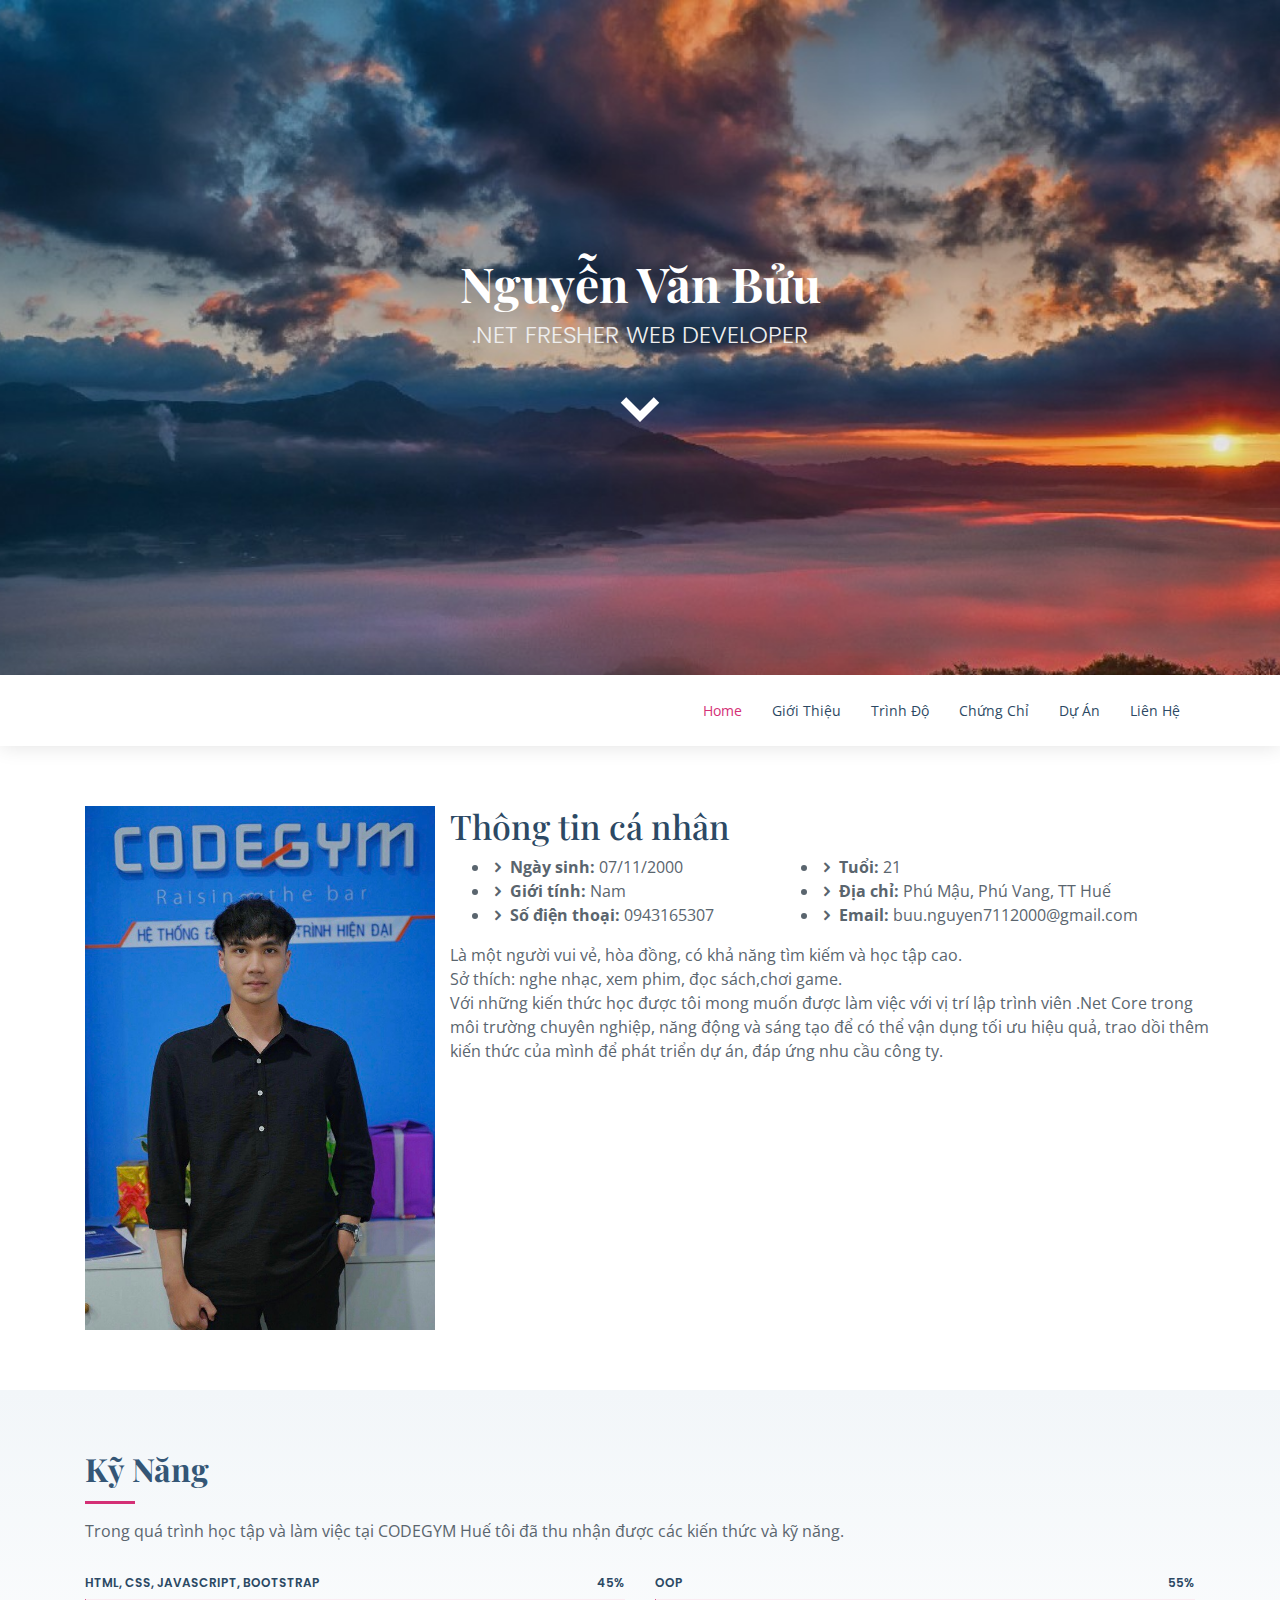
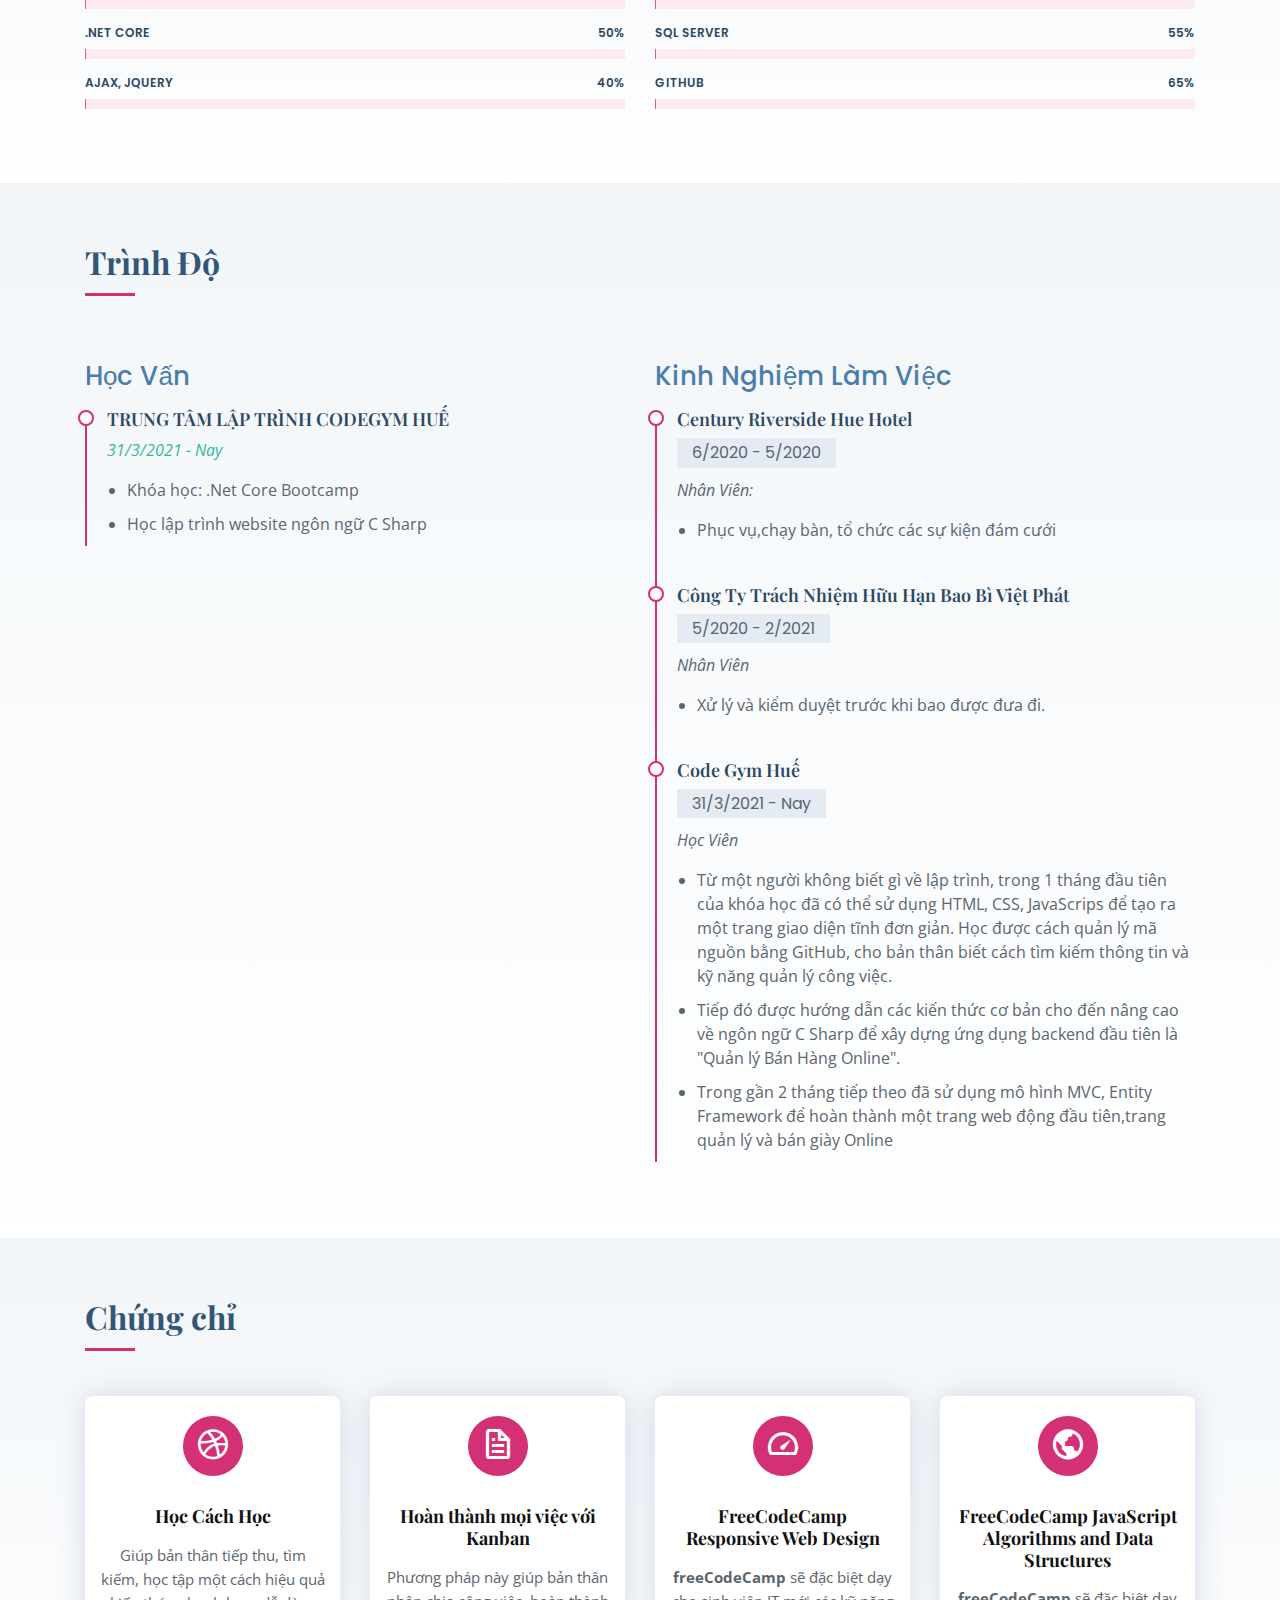
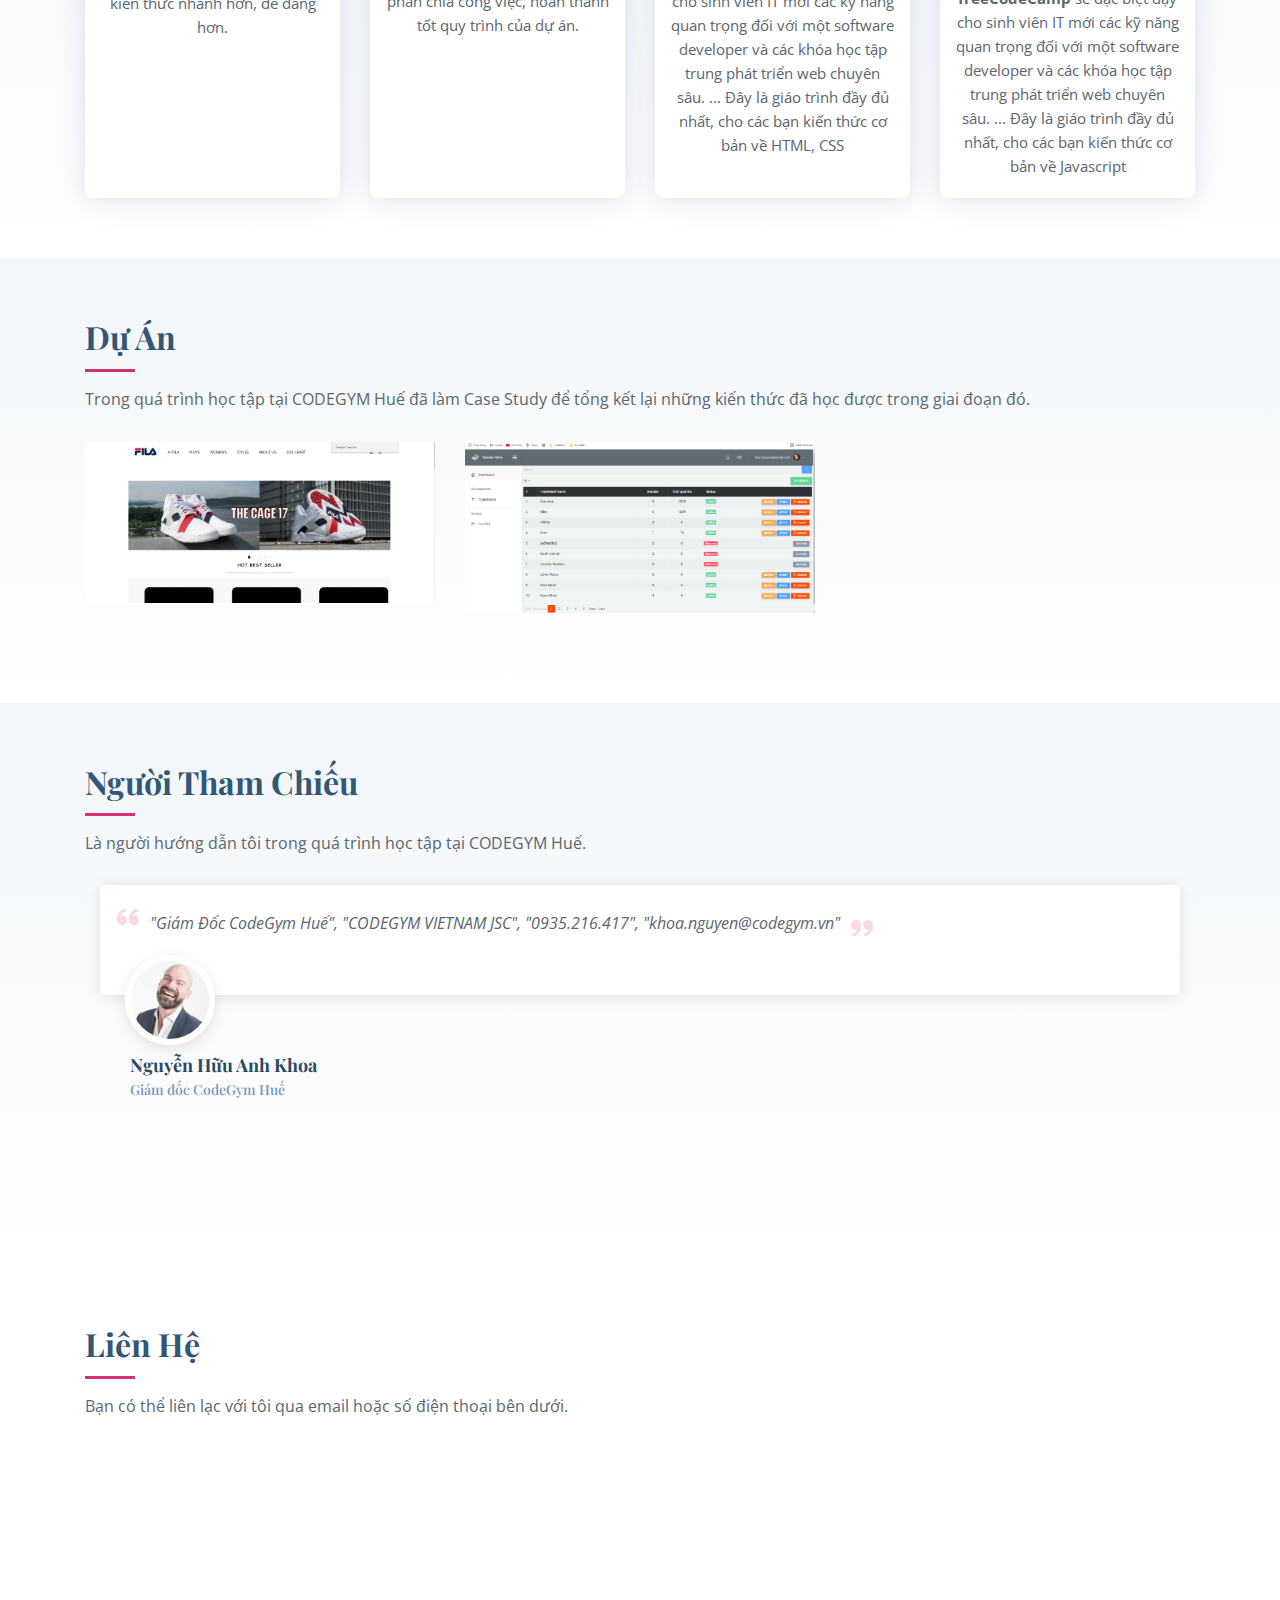
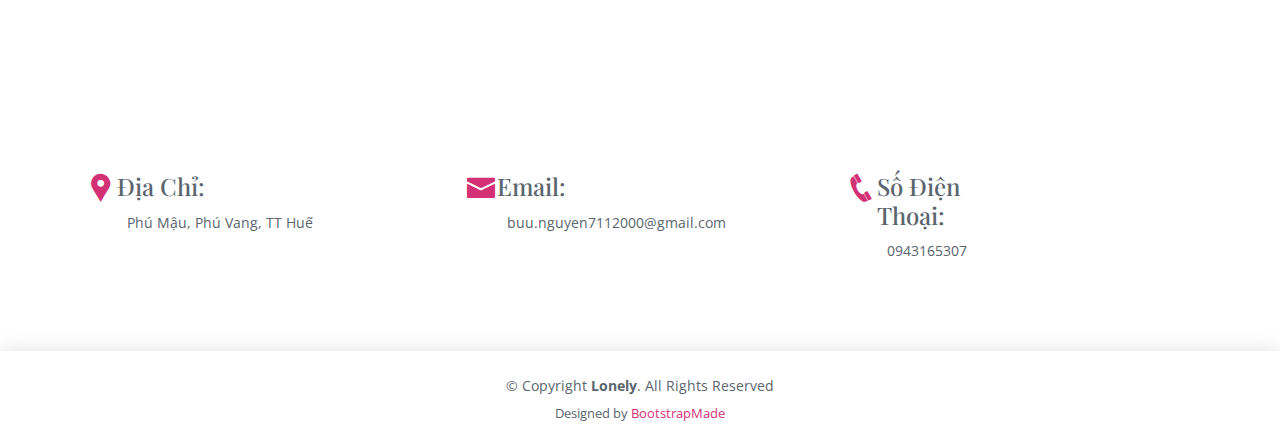
==== index.html @ 5d825a60 "upall" ====
<!DOCTYPE html>
<html lang="en">

<head>
  <meta charset="utf-8">
  <meta content="width=device-width, initial-scale=1.0" name="viewport">

  <title>CV Buu Nguyen</title>
  <meta content="" name="description">
  <meta content="" name="keywords">

  <!-- Favicons -->
  <link href="assets/img/favicon.png" rel="icon">
  <link href="assets/img/apple-touch-icon.png" rel="apple-touch-icon">

  <!-- Google Fonts -->
  <link href="https://fonts.googleapis.com/css?family=Open+Sans:300,300i,400,400i,600,600i,700,700i|Poppins:300,300i,400,400i,500,500i,600,600i,700,700i|Playfair+Display:400,400i,500,500i,600,600i,700,700i&subset=cyrillic" rel="stylesheet">

  <!-- Vendor CSS Files -->
  <link href="assets/vendor/bootstrap/css/bootstrap.min.css" rel="stylesheet">
  <link href="assets/vendor/icofont/icofont.min.css" rel="stylesheet">
  <link href="assets/vendor/boxicons/css/boxicons.min.css" rel="stylesheet">
  <link href="assets/vendor/venobox/venobox.css" rel="stylesheet">
  <link href="assets/vendor/owl.carousel/assets/owl.carousel.min.css" rel="stylesheet">

  <!-- Template Main CSS File -->
  <link href="assets/css/style.css" rel="stylesheet">

  <!-- =======================================================
  * Template Name: Lonely - v2.3.1
  * Template URL: https://bootstrapmade.com/free-html-bootstrap-template-lonely/
  * Author: BootstrapMade.com
  * License: https://bootstrapmade.com/license/
  ======================================================== -->
</head>

<body>

  <!-- ======= Hero Section ======= -->
  <section id="hero" class="d-flex flex-column align-items-center justify-content-center">
    <h1>Nguyễn Văn Bửu</h1>
    <h2>.NET FRESHER WEB DEVELOPER</h2>
    <a href="#about" class="btn-get-started scrollto"><i class="icofont-simple-down"></i></a>
  </section><!-- End Hero -->

  <!-- ======= Header ======= -->
  <header id="header">
    <div class="container d-flex align-items-center">

      <div class="logo mr-auto">
        <h1 class="text-light"><a href="index.html"></a></h1>
        <!-- Uncomment below if you prefer to use an image logo -->
        <!-- <a href="index.html"><img src="assets/img/logo.png" alt="" class="img-fluid"></a>-->
      </div>

      <nav class="nav-menu d-none d-lg-block">
        <ul>
          <li class="active"><a href="index.html">Home</a></li>
          <li><a href="#about">Giới Thiệu</a></li>
          <li><a href="#resume">Trình Độ</a></li> 
          <li><a href="#services">Chứng Chỉ</a></li>
          <li><a href="#portfolio">Dự Án</a></li>
          <li><a href="#contact">Liên Hệ</a></li>

        </ul>
      </nav><!-- .nav-menu -->

    </div>
  </header><!-- End Header -->

  <main id="main">

    <!-- ======= About Section ======= -->
    <section id="about" class="about">
      <div class="container aos-init aos-animate" data-aos="fade-up">
        <div class="row">
          <div class="col-lg-4">
            <img src="assets/img/000.jpg" class="img-fluid" alt="">
          </div>
          <div class="col-lg-8 pt-4 pt-lg-0 content">
            <h3>Thông tin cá nhân</h3>
            <div class="row">
              <div class="col-lg-5">
                <ul>
                  <li><i class="icofont-rounded-right"></i> <strong>Ngày sinh:</strong> 07/11/2000</li>
                  <li><i class="icofont-rounded-right"></i> <strong>Giới tính:</strong> Nam</li>
                  <li><i class="icofont-rounded-right"></i> <strong>Số điện thoại:</strong> 0943165307</li>
                </ul>
              </div>
              <div class="col-lg-7">
                <ul>
                  <li><i class="icofont-rounded-right"></i> <strong>Tuổi:</strong> 21</li>
                   <li><i class="icofont-rounded-right"></i> <strong>Địa chỉ:</strong> Phú Mậu, Phú Vang, TT Huế</li>
                  <li><i class="icofont-rounded-right"></i> <strong>Email:</strong> buu.nguyen7112000@gmail.com</li>
                </ul>
              </div>
            </div>
            <p>
             Là một người vui vẻ, hòa đồng, có khả năng tìm kiếm và học tập
                cao.<br>
                 Sở thích: nghe nhạc, xem phim, đọc sách,chơi game.<br>
                  Với những kiến thức học được tôi mong muốn được làm việc với vị trí lập trình
                viên .Net Core trong môi trường chuyên nghiệp, năng động và
                sáng tạo để có thể vận dụng tối ưu hiệu quả, trao dồi thêm kiến
                thức của mình để phát triển dự án, đáp ứng nhu cầu công ty.
            </p>
          </div>
        </div>

      </div>
    </section><!-- End About Section -->

    <!-- ======= Skills Section ======= -->
    <section id="skills" class="skills section-bg">
      <div class="container">

        <div class="section-title">
          <h2>Kỹ Năng</h2>
          <p>Trong quá trình học tập và làm việc tại CODEGYM Huế tôi đã thu nhận được các kiến thức và kỹ năng.</p>
        </div>

        <div class="row skills-content">

          <div class="col-lg-6">

            <div class="progress">
              <span class="skill">HTML, CSS, JAVASCRIPT, BOOTSTRAP <i class="val">45%</i></span>
              <div class="progress-bar-wrap">
                <div class="progress-bar" role="progressbar" aria-valuenow="45" aria-valuemin="0" aria-valuemax="100"></div>
              </div>
            </div>

            <div class="progress">
              <span class="skill">.Net Core <i class="val">50%</i></span>
              <div class="progress-bar-wrap">
                <div class="progress-bar" role="progressbar" aria-valuenow="50" aria-valuemin="0" aria-valuemax="100"></div>
              </div>
            </div>

            <div class="progress">
              <span class="skill">AJAX, JQUERY <i class="val">40%</i></span>
              <div class="progress-bar-wrap">
                <div class="progress-bar" role="progressbar" aria-valuenow="40" aria-valuemin="0" aria-valuemax="100"></div>
              </div>
            </div>

          </div>

          <div class="col-lg-6">

            <div class="progress">
              <span class="skill">OOP <i class="val">55%</i></span>
              <div class="progress-bar-wrap">
                <div class="progress-bar" role="progressbar" aria-valuenow="55" aria-valuemin="0" aria-valuemax="100"></div>
              </div>
            </div>

            <div class="progress">
              <span class="skill">SQL Server <i class="val">55%</i></span>
              <div class="progress-bar-wrap">
                <div class="progress-bar" role="progressbar" aria-valuenow="55" aria-valuemin="0" aria-valuemax="100"></div>
              </div>
            </div>

            <div class="progress">
              <span class="skill">GitHub <i class="val">65%</i></span>
              <div class="progress-bar-wrap">
                <div class="progress-bar" role="progressbar" aria-valuenow="65" aria-valuemin="0" aria-valuemax="100"></div>
              </div>
            </div>

          </div>

        </div>

      </div>
    </section><!-- End Skills Section -->

    <!-- ======= Resume Section ======= -->
    <section id="resume" class="resume section-bg">
      <div class="container">

        <div class="section-title">
          <h2>Trình Độ</h2>
        </div>

        <div class="row">
          <div class="col-lg-6">
            <h3 class="resume-title">Học Vấn</h3>
            <div class="resume-item pb-0">
              <h4>TRUNG TÂM LẬP TRÌNH CODEGYM HUẾ</h4>
              <p><em style="color: #34b7a7;">31/3/2021 - Nay</em></p>
              <p>
              <ul>
                <li>Khóa học: .Net Core Bootcamp</li>
                <li>Học lập trình website ngôn ngữ C Sharp</li>
              </ul>
              </p>
            </div>
          </div>
          <div class="col-lg-6">
            <h3 class="resume-title">Kinh Nghiệm Làm Việc</h3>
            <div class="resume-item">
              <h4>Century Riverside Hue Hotel</h4>
              <h5>6/2020 - 5/2020</h5>
              <p><em>Nhân Viên: </em></p>
              <p>
              <ul>
                <li>Phục vụ,chạy bàn, tổ chức các sự kiện đám cưới</li>
              </ul>
              </p>
            </div>
            <div class="resume-item">
              <h4>Công Ty Trách Nhiệm Hữu Hạn Bao Bì Việt Phát</h4>
              <h5>5/2020 - 2/2021</h5>
              <p><em>Nhân Viên</em></p>
              <p>
              <ul>
                <li>Xử lý và kiểm duyệt trước khi bao được đưa đi.</li>
              </ul>
              </p>
            </div>
            <div class="resume-item">
              <h4>Code Gym Huế</h4>
              <h5>31/3/2021 - Nay</h5>
              <p><em>Học Viên</em></p>
              <p>
              <ul>
                <li>Từ một người không biết gì về lập trình, trong 1 tháng đầu tiên của khóa học đã có thể sử dụng HTML, CSS, JavaScrips để tạo ra một trang giao diện tĩnh đơn giản. Học được cách quản lý mã nguồn bằng GitHub, cho bản thân biết cách tìm kiếm thông tin và kỹ năng quản lý công việc.</li>
                <li>Tiếp đó được hướng dẫn các kiến thức cơ bản cho đến nâng cao về ngôn ngữ C Sharp để xây dựng ứng dụng backend đầu tiên là "Quản lý Bán Hàng Online".</li>
                <li>Trong gần 2 tháng tiếp theo đã sử dụng mô hình MVC, Entity Framework để hoàn thành một trang web động đầu tiên,trang quản lý và bán giày Online</li>
              </ul>
              </p>
            </div>
          </div>
        </div>

      </div>
    </section><!-- End Resume Section -->

    <!-- ======= Services Section ======= -->
    <section id="services" class="services section-bg">
      <div class="container">

        <div class="section-title">
          <h2>Chứng chỉ</h2>
        </div>

        <div class="row">
          <div class="col-md-6 col-lg-3 d-flex align-items-stretch mb-5 mb-lg-0">
            <div class="icon-box">
              <div class="icon"><i class="bx bxl-dribbble"></i></div>
              <h4 class="title"><a href="">Học Cách Học</a></h4>
              <p class="description">Giúp bản thân tiếp thu, tìm kiếm, học tập một cách hiệu quả kiến thức nhanh hơn, dễ dàng hơn.</p>
            </div>
          </div>

          <div class="col-md-6 col-lg-3 d-flex align-items-stretch mb-5 mb-lg-0">
            <div class="icon-box">
              <div class="icon"><i class="bx bx-file"></i></div>
              <h4 class="title"><a href="">Hoàn thành mọi việc với Kanban</a></h4>
              <p class="description">Phương pháp này giúp bản thân phân chia công việc, hoàn thành tốt quy trình của dự án.</p>
            </div>
          </div>

          <div class="col-md-6 col-lg-3 d-flex align-items-stretch mb-5 mb-lg-0">
            <div class="icon-box">
              <div class="icon"><i class="bx bx-tachometer"></i></div>
              <h4 class="title"><a href="">FreeCodeCamp Responsive Web Design</a></h4>
              <p class="description"><strong>freeCodeCamp</strong> sẽ đặc biệt dạy cho sinh viên IT mới các kỹ năng quan trọng đối với một software developer và các khóa học tập trung phát triển web chuyên sâu. ... Đây là giáo trình đầy đủ nhất, cho các bạn kiến thức cơ bản về HTML, CSS</p>
            </div>
          </div>

          <div class="col-md-6 col-lg-3 d-flex align-items-stretch mb-5 mb-lg-0">
            <div class="icon-box">
              <div class="icon"><i class="bx bx-world"></i></div>
              <h4 class="title"><a href="">FreeCodeCamp JavaScript Algorithms and Data
                Structures
                </a></h4>
              <p class="description"><strong>freeCodeCamp</strong> sẽ đặc biệt dạy cho sinh viên IT mới các kỹ năng quan trọng đối với một software developer và các khóa học tập trung phát triển web chuyên sâu. ... Đây là giáo trình đầy đủ nhất, cho các bạn kiến thức cơ bản về Javascript</p>
            </div>
          </div>

        </div>

      </div>
    </section><!-- End Services Section -->

    <!-- ======= Portfolio Section ======= -->
    <section id="portfolio" class="portfolio section-bg">
      <div class="container">

        <div class="section-title">
          <h2>Dự Án</h2>
          <p>Trong quá trình học tập tại CODEGYM Huế đã làm Case Study để tổng kết lại những kiến thức đã học được trong giai đoạn đó.</p>
        </div>
        <div class="row portfolio-container">

          <div class="col-lg-4 col-md-6 portfolio-item filter-app">
            <div class="portfolio-wrap">
              <img src="assets/img/1111.png" class="img-fluid" alt="">
              <div class="portfolio-info">
                <h4>Trang Chủ Fila</h4>
                <p>Module 1</p>
              </div>
              <div class="portfolio-links">
                <a href="assets/img/portfolio/portfolio-1.jpg" data-gall="portfolioGallery" class="venobox" title="App 1"><i class="bx bx-plus"></i></a>
                <a href="portfolio-details.html" title="More Details"><i class="bx bx-link"></i></a>
              </div>
            </div>
          </div>

          <div class="col-lg-4 col-md-6 portfolio-item filter-web">
            <div class="portfolio-wrap">
              <img src="assets/img/44444.png" class="img-fluid" alt="">
              <div class="portfolio-info">
                <h4>Quản lý và bán giày Online</h4>
                <p>Module 3</p>
              </div>
              <div class="portfolio-links">
                <a href="assets/img/portfolio/portfolio-2.jpg" data-gall="portfolioGallery" class="venobox" title="Web 3"><i class="bx bx-plus"></i></a>
                <a href="portfolio-details2.html" title="More Details"><i class="bx bx-link"></i></a>
              </div>
            </div>
          </div>
      </div>
    </section><!-- End Portfolio Section -->
    <section id="testimonials" class="testimonials section-bg">
      <div class="container">

        <div class="section-title">
          <h2>Người Tham Chiếu</h2>
          <p>Là người hướng dẫn tôi trong quá trình học tập tại CODEGYM Huế.</p>
        </div>

          <div class="testimonial-item">
            <p>
              <i class="bx bxs-quote-alt-left quote-icon-left"></i>
              
              "Giám Đốc CodeGym Huế", "CODEGYM VIETNAM JSC", "0935.216.417", "khoa.nguyen@codegym.vn"
              
              <i class="bx bxs-quote-alt-right quote-icon-right"></i>
            </p>
            <img src="assets/img/testimonials/testimonials-1.jpg" class="testimonial-img" alt="">
            <h3>Nguyễn Hữu Anh Khoa</h3>
            <h4>Giám đốc CodeGym Huế</h4>
          </div>  

      </div>
    </section><!-- End Testimonials Section -->

    <section id="contact" class="contact">
      <div class="container aos-init aos-animate" data-aos="fade-up">

        <div class="section-title">
          <h2>Liên Hệ</h2>
          <p>Bạn có thể liên lạc với tôi qua email hoặc số điện thoại bên dưới.</p>
        </div>

        <div>
          <iframe style="border:0; width: 100%; height: 270px;" src="https://www.google.com/maps/embed?pb=!1m18!1m12!1m3!1d3825.617222599487!2d107.60004671469012!3d16.49490868861915!2m3!1f0!2f0!3f0!3m2!1i1024!2i768!4f13.1!3m3!1m2!1s0x3141a0e95b8ac9b7%3A0xbd7843bab1037c6e!2z4bumeSBiYW4gbmjDom4gZMOibiB4w6MgUGjDuiBUaMaw4bujbmc!5e0!3m2!1svi!2sus!4v1620573346253!5m2!1svi!2sus" frameborder="0" allowfullscreen=""></iframe>
        </div>

        <div class="row mt-5">
          <div class="col-lg-4 d-flex">
            <div class="info">
              <div class="address">
                <i class="icofont-google-map"></i>
                <h4>Địa Chỉ:</h4>
                <p>Phú Mậu, Phú Vang, TT Huế</p>
              </div>
            </div>
          </div>

            <div class="col-lg-4 d-flex">
              <div class="info">
                <div class="email">
                  <i class="icofont-envelope"></i>
                  <h4>Email:</h4>
                  <p>buu.nguyen7112000@gmail.com</p>
                </div>
              </div>
            </div>

            <div class="col-lg-4 d-flex">
              <div class="info">
                <div class="phone">
                  <i class="icofont-phone"></i>
                  <h4>Số Điện Thoại:</h4>
                  <p>0943165307</p>
                </div>
              </div>
            </div>
        </div>
      </div>
    </section><!-- End Contact Section -->

  </main><!-- End #main -->

  <!-- ======= Footer ======= -->
  <footer id="footer">
    <div class="container">
      <div class="copyright">
        &copy; Copyright <strong><span>Lonely</span></strong>. All Rights Reserved
      </div>
      <div class="credits">
        <!-- All the links in the footer should remain intact. -->
        <!-- You can delete the links only if you purchased the pro version. -->
        <!-- Licensing information: https://bootstrapmade.com/license/ -->
        <!-- Purchase the pro version with working PHP/AJAX contact form: https://bootstrapmade.com/free-html-bootstrap-template-lonely/ -->
        Designed by <a href="https://bootstrapmade.com/">BootstrapMade</a>
      </div>
    </div>
  </footer><!-- End  Footer -->

  <a href="#" class="back-to-top"><i class="icofont-simple-up"></i></a>

  <!-- Vendor JS Files -->
  <script src="assets/vendor/jquery/jquery.min.js"></script>
  <script src="assets/vendor/bootstrap/js/bootstrap.bundle.min.js"></script>
  <script src="assets/vendor/jquery.easing/jquery.easing.min.js"></script>
  <script src="assets/vendor/php-email-form/validate.js"></script>
  <script src="assets/vendor/jquery-sticky/jquery.sticky.js"></script>
  <script src="assets/vendor/waypoints/jquery.waypoints.min.js"></script>
  <script src="assets/vendor/counterup/counterup.min.js"></script>
  <script src="assets/vendor/isotope-layout/isotope.pkgd.min.js"></script>
  <script src="assets/vendor/venobox/venobox.min.js"></script>
  <script src="assets/vendor/owl.carousel/owl.carousel.min.js"></script>

  <!-- Template Main JS File -->
  <script src="assets/js/main.js"></script>

</body>

</html>
---- assets/vendor/venobox/venobox.css ----
/* ------ venobox.css --------*/
.vbox-overlay *, .vbox-overlay *:before, .vbox-overlay *:after{
    -webkit-backface-visibility: hidden;
    -webkit-box-sizing:border-box;
    -moz-box-sizing:border-box;
    box-sizing:border-box;
}
.vbox-overlay * { 
    -webkit-backface-visibility: visible;
    backface-visibility: visible;
}
.vbox-overlay{
    display: -webkit-flex;
    display: flex;
    -webkit-flex-direction: column;
    flex-direction: column;
    -webkit-justify-content: center;
    justify-content: center;
    -webkit-align-items: center;
    align-items: center;
    position: fixed;
    left: 0;
    top: 0;
    bottom: 0;
    right: 0;
    z-index: 999999;
}

/* ----- navigation ----- */
.vbox-title{
    width: 100%;
    height: 40px;
    float: left;
    text-align: center;
    line-height: 28px;
    font-size: 12px;
    padding: 6px 50px;
    overflow: hidden;
    position: fixed;
    display: none;
    left: 0;
    z-index: 89;
}
.vbox-close{
    cursor: pointer;
    position: fixed;
    top: -1px;
    right: 0;
    width: 50px;
    height: 40px;
    padding: 6px;
    display: block;
    background-position:10px center;
    overflow: hidden;
    font-size: 24px;
    line-height: 1;
    text-align: center;
    z-index: 99;
}
.vbox-left{
    cursor: pointer;
    position: fixed;
    left: 0;
    height: 40px;
    overflow: hidden;
    line-height: 28px;
    font-size: 12px;
    z-index: 99;
    display: flex;
    align-items:center;
}
.vbox-num{
    display: inline-block;
    margin: 6px 0 6px 15px;
}
/* ----- Social share ----- */
.vbox-share{
    line-height: 28px;
    font-size: 12px;
    overflow: hidden;
    position: fixed;
    left: 0;
    z-index: 98;
    display: flex;
    align-items:center;
    justify-content: center;
    width: 100%;
    text-align: center;
}
.vbox-share svg{
    max-height: 28px;
    width: 28px;
    z-index: 10;
    margin-left: 12px;
    margin-top: 6px;
    margin-bottom: 6px;
    vertical-align: middle;
}


/* ----- navigation ARROWS ----- */
.vbox-next, .vbox-prev{
    position: fixed;
    top: 50%;
    margin-top: -15px;
    overflow: hidden;
    cursor: pointer;
    display: block;
    width: 45px;
    height: 45px;
    z-index: 99;
}
.vbox-next span, .vbox-prev span{
    position: relative;
    width: 20px;
    height: 20px;
    border: 2px solid transparent;
    border-top-color: #B6B6B6;
    border-right-color: #B6B6B6;
    text-indent: -100px;
    position: absolute;
    top: 8px;
    display: block;
}
.vbox-prev{
    left: 15px;
}
.vbox-next{
    right: 15px;
}
.vbox-prev span{
    left: 10px;
    -ms-transform: rotate(-135deg);
    -webkit-transform: rotate(-135deg);
    transform: rotate(-135deg);
}
.vbox-next span{
    -ms-transform: rotate(45deg);
    -webkit-transform: rotate(45deg);
    transform: rotate(45deg);
    right: 10px;
}
/* ------- inline window ------ */
.vbox-inline{
    width: 420px;
    height: 315px;
    height: 70vh;
    padding: 10px;
    background: #fff;
    margin: 0 auto;
    overflow: auto;
    text-align: left;
}
/* ------- Video & iFrames window ------ */
.venoframe{
    max-width: 100%;
    width: 100%;
    border: none;
    width: 100%;
    height: 260px;
    height: 70vh;
}
.venoframe.vbvid{
    height: 260px;
}
@media (min-width: 768px) {
    .venoframe, .vbox-inline{
        width: 90%;
        height: 360px;
        height: 70vh;
    }
    .venoframe.vbvid{
        width: 640px;
        height: 360px;
    }
}
@media (min-width: 992px) {
    .venoframe, .vbox-inline{
        max-width: 1200px;
        width: 80%;
        height: 540px;
        height: 70vh;
    }
    .venoframe.vbvid{
        width: 960px;
        height: 540px;
    }
}
/* 
Please do NOT edit this part! 
or at least read this note: http://i.imgur.com/7C0ws9e.gif
*/
.vbox-open{
    overflow: hidden;
}
.vbox-container{
    position: absolute;
    left: 0;
    right: 0;
    top: 0;
    bottom: 0;
    overflow-x: hidden;
    overflow-y: scroll;
    overflow-scrolling: touch;
    -webkit-overflow-scrolling: touch;
    z-index: 20;
    max-height: 100%;

}

.vbox-content{
    text-align: center;
    float: left;
    width: 100%;
    position: relative;
    overflow: hidden;
    padding: 20px 4%;
}
.vbox-container img{
    max-width: 100%;
    height: auto;
}
.vbox-figlio{
    box-shadow: 0 0 12px rgba(0,0,0,0.19), 0 6px 6px rgba(0,0,0,0.23);
    max-width: 100%;
    text-align: initial;
}
img.vbox-figlio{
    -webkit-user-select: none;
-khtml-user-select: none;
-moz-user-select: none;
-o-user-select: none;
user-select: none;
}
.vbox-content.swipe-left{
    margin-left: -200px !important;
}
.vbox-content.swipe-right{
    margin-left: 200px !important;
}
.vbox-animated{
    webkit-transition: margin 300ms ease-out;
    transition: margin 300ms ease-out;
}

/* ---------- preloader ----------
 * SPINKIT 
 * http://tobiasahlin.com/spinkit/
-------------------------------- */
.sk-double-bounce,.sk-rotating-plane{width:40px;height:40px;margin:40px auto}.sk-rotating-plane{background-color:#333;-webkit-animation:sk-rotatePlane 1.2s infinite ease-in-out;animation:sk-rotatePlane 1.2s infinite ease-in-out}@-webkit-keyframes sk-rotatePlane{0%{-webkit-transform:perspective(120px) rotateX(0) rotateY(0);transform:perspective(120px) rotateX(0) rotateY(0)}50%{-webkit-transform:perspective(120px) rotateX(-180.1deg) rotateY(0);transform:perspective(120px) rotateX(-180.1deg) rotateY(0)}100%{-webkit-transform:perspective(120px) rotateX(-180deg) rotateY(-179.9deg);transform:perspective(120px) rotateX(-180deg) rotateY(-179.9deg)}}@keyframes sk-rotatePlane{0%{-webkit-transform:perspective(120px) rotateX(0) rotateY(0);transform:perspective(120px) rotateX(0) rotateY(0)}50%{-webkit-transform:perspective(120px) rotateX(-180.1deg) rotateY(0);transform:perspective(120px) rotateX(-180.1deg) rotateY(0)}100%{-webkit-transform:perspective(120px) rotateX(-180deg) rotateY(-179.9deg);transform:perspective(120px) rotateX(-180deg) rotateY(-179.9deg)}}.sk-double-bounce{position:relative}.sk-double-bounce .sk-child{width:100%;height:100%;border-radius:50%;background-color:#333;opacity:.6;position:absolute;top:0;left:0;-webkit-animation:sk-doubleBounce 2s infinite ease-in-out;animation:sk-doubleBounce 2s infinite ease-in-out}.sk-chasing-dots .sk-child,.sk-spinner-pulse,.sk-three-bounce .sk-child{background-color:#333;border-radius:100%}.sk-double-bounce .sk-double-bounce2{-webkit-animation-delay:-1s;animation-delay:-1s}@-webkit-keyframes sk-doubleBounce{0%,100%{-webkit-transform:scale(0);transform:scale(0)}50%{-webkit-transform:scale(1);transform:scale(1)}}@keyframes sk-doubleBounce{0%,100%{-webkit-transform:scale(0);transform:scale(0)}50%{-webkit-transform:scale(1);transform:scale(1)}}.sk-wave{margin:40px auto;width:50px;height:40px;text-align:center;font-size:10px}.sk-wave .sk-rect{background-color:#333;height:100%;width:6px;display:inline-block;-webkit-animation:sk-waveStretchDelay 1.2s infinite ease-in-out;animation:sk-waveStretchDelay 1.2s infinite ease-in-out}.sk-wave .sk-rect1{-webkit-animation-delay:-1.2s;animation-delay:-1.2s}.sk-wave .sk-rect2{-webkit-animation-delay:-1.1s;animation-delay:-1.1s}.sk-wave .sk-rect3{-webkit-animation-delay:-1s;animation-delay:-1s}.sk-wave .sk-rect4{-webkit-animation-delay:-.9s;animation-delay:-.9s}.sk-wave .sk-rect5{-webkit-animation-delay:-.8s;animation-delay:-.8s}@-webkit-keyframes sk-waveStretchDelay{0%,100%,40%{-webkit-transform:scaleY(.4);transform:scaleY(.4)}20%{-webkit-transform:scaleY(1);transform:scaleY(1)}}@keyframes sk-waveStretchDelay{0%,100%,40%{-webkit-transform:scaleY(.4);transform:scaleY(.4)}20%{-webkit-transform:scaleY(1);transform:scaleY(1)}}.sk-wandering-cubes{margin:40px auto;width:40px;height:40px;position:relative}.sk-wandering-cubes .sk-cube{background-color:#333;width:10px;height:10px;position:absolute;top:0;left:0;-webkit-animation:sk-wanderingCube 1.8s ease-in-out -1.8s infinite both;animation:sk-wanderingCube 1.8s ease-in-out -1.8s infinite both}.sk-chasing-dots,.sk-spinner-pulse{width:40px;height:40px;margin:40px auto}.sk-wandering-cubes .sk-cube2{-webkit-animation-delay:-.9s;animation-delay:-.9s}@-webkit-keyframes sk-wanderingCube{0%{-webkit-transform:rotate(0);transform:rotate(0)}25%{-webkit-transform:translateX(30px) rotate(-90deg) scale(.5);transform:translateX(30px) rotate(-90deg) scale(.5)}50%{-webkit-transform:translateX(30px) translateY(30px) rotate(-179deg);transform:translateX(30px) translateY(30px) rotate(-179deg)}50.1%{-webkit-transform:translateX(30px) translateY(30px) rotate(-180deg);transform:translateX(30px) translateY(30px) rotate(-180deg)}75%{-webkit-transform:translateX(0) translateY(30px) rotate(-270deg) scale(.5);transform:translateX(0) translateY(30px) rotate(-270deg) scale(.5)}100%{-webkit-transform:rotate(-360deg);transform:rotate(-360deg)}}@keyframes sk-wanderingCube{0%{-webkit-transform:rotate(0);transform:rotate(0)}25%{-webkit-transform:translateX(30px) rotate(-90deg) scale(.5);transform:translateX(30px) rotate(-90deg) scale(.5)}50%{-webkit-transform:translateX(30px) translateY(30px) rotate(-179deg);transform:translateX(30px) translateY(30px) rotate(-179deg)}50.1%{-webkit-transform:translateX(30px) translateY(30px) rotate(-180deg);transform:translateX(30px) translateY(30px) rotate(-180deg)}75%{-webkit-transform:translateX(0) translateY(30px) rotate(-270deg) scale(.5);transform:translateX(0) translateY(30px) rotate(-270deg) scale(.5)}100%{-webkit-transform:rotate(-360deg);transform:rotate(-360deg)}}.sk-spinner-pulse{-webkit-animation:sk-pulseScaleOut 1s infinite ease-in-out;animation:sk-pulseScaleOut 1s infinite ease-in-out}@-webkit-keyframes sk-pulseScaleOut{0%{-webkit-transform:scale(0);transform:scale(0)}100%{-webkit-transform:scale(1);transform:scale(1);opacity:0}}@keyframes sk-pulseScaleOut{0%{-webkit-transform:scale(0);transform:scale(0)}100%{-webkit-transform:scale(1);transform:scale(1);opacity:0}}.sk-chasing-dots{position:relative;text-align:center;-webkit-animation:sk-chasingDotsRotate 2s infinite linear;animation:sk-chasingDotsRotate 2s infinite linear}.sk-chasing-dots .sk-child{width:60%;height:60%;display:inline-block;position:absolute;top:0;-webkit-animation:sk-chasingDotsBounce 2s infinite ease-in-out;animation:sk-chasingDotsBounce 2s infinite ease-in-out}.sk-chasing-dots .sk-dot2{top:auto;bottom:0;-webkit-animation-delay:-1s;animation-delay:-1s}@-webkit-keyframes sk-chasingDotsRotate{100%{-webkit-transform:rotate(360deg);transform:rotate(360deg)}}@keyframes sk-chasingDotsRotate{100%{-webkit-transform:rotate(360deg);transform:rotate(360deg)}}@-webkit-keyframes sk-chasingDotsBounce{0%,100%{-webkit-transform:scale(0);transform:scale(0)}50%{-webkit-transform:scale(1);transform:scale(1)}}@keyframes sk-chasingDotsBounce{0%,100%{-webkit-transform:scale(0);transform:scale(0)}50%{-webkit-transform:scale(1);transform:scale(1)}}.sk-three-bounce{margin:40px auto;width:80px;text-align:center}.sk-three-bounce .sk-child{width:20px;height:20px;display:inline-block;-webkit-animation:sk-three-bounce 1.4s ease-in-out 0s infinite both;animation:sk-three-bounce 1.4s ease-in-out 0s infinite both}.sk-circle .sk-child:before,.sk-fading-circle .sk-circle:before{display:block;border-radius:100%;content:'';background-color:#333}.sk-three-bounce .sk-bounce1{-webkit-animation-delay:-.32s;animation-delay:-.32s}.sk-three-bounce .sk-bounce2{-webkit-animation-delay:-.16s;animation-delay:-.16s}@-webkit-keyframes sk-three-bounce{0%,100%,80%{-webkit-transform:scale(0);transform:scale(0)}40%{-webkit-transform:scale(1);transform:scale(1)}}@keyframes sk-three-bounce{0%,100%,80%{-webkit-transform:scale(0);transform:scale(0)}40%{-webkit-transform:scale(1);transform:scale(1)}}.sk-circle{margin:40px auto;width:40px;height:40px;position:relative}.sk-circle .sk-child{width:100%;height:100%;position:absolute;left:0;top:0}.sk-circle .sk-child:before{margin:0 auto;width:15%;height:15%;-webkit-animation:sk-circleBounceDelay 1.2s infinite ease-in-out both;animation:sk-circleBounceDelay 1.2s infinite ease-in-out both}.sk-circle .sk-circle2{-webkit-transform:rotate(30deg);-ms-transform:rotate(30deg);transform:rotate(30deg)}.sk-circle .sk-circle3{-webkit-transform:rotate(60deg);-ms-transform:rotate(60deg);transform:rotate(60deg)}.sk-circle .sk-circle4{-webkit-transform:rotate(90deg);-ms-transform:rotate(90deg);transform:rotate(90deg)}.sk-circle .sk-circle5{-webkit-transform:rotate(120deg);-ms-transform:rotate(120deg);transform:rotate(120deg)}.sk-circle .sk-circle6{-webkit-transform:rotate(150deg);-ms-transform:rotate(150deg);transform:rotate(150deg)}.sk-circle .sk-circle7{-webkit-transform:rotate(180deg);-ms-transform:rotate(180deg);transform:rotate(180deg)}.sk-circle .sk-circle8{-webkit-transform:rotate(210deg);-ms-transform:rotate(210deg);transform:rotate(210deg)}.sk-circle .sk-circle9{-webkit-transform:rotate(240deg);-ms-transform:rotate(240deg);transform:rotate(240deg)}.sk-circle .sk-circle10{-webkit-transform:rotate(270deg);-ms-transform:rotate(270deg);transform:rotate(270deg)}.sk-circle .sk-circle11{-webkit-transform:rotate(300deg);-ms-transform:rotate(300deg);transform:rotate(300deg)}.sk-circle .sk-circle12{-webkit-transform:rotate(330deg);-ms-transform:rotate(330deg);transform:rotate(330deg)}.sk-circle .sk-circle2:before{-webkit-animation-delay:-1.1s;animation-delay:-1.1s}.sk-circle .sk-circle3:before{-webkit-animation-delay:-1s;animation-delay:-1s}.sk-circle .sk-circle4:before{-webkit-animation-delay:-.9s;animation-delay:-.9s}.sk-circle .sk-circle5:before{-webkit-animation-delay:-.8s;animation-delay:-.8s}.sk-circle .sk-circle6:before{-webkit-animation-delay:-.7s;animation-delay:-.7s}.sk-circle .sk-circle7:before{-webkit-animation-delay:-.6s;animation-delay:-.6s}.sk-circle .sk-circle8:before{-webkit-animation-delay:-.5s;animation-delay:-.5s}.sk-circle .sk-circle9:before{-webkit-animation-delay:-.4s;animation-delay:-.4s}.sk-circle .sk-circle10:before{-webkit-animation-delay:-.3s;animation-delay:-.3s}.sk-circle .sk-circle11:before{-webkit-animation-delay:-.2s;animation-delay:-.2s}.sk-circle .sk-circle12:before{-webkit-animation-delay:-.1s;animation-delay:-.1s}@-webkit-keyframes sk-circleBounceDelay{0%,100%,80%{-webkit-transform:scale(0);transform:scale(0)}40%{-webkit-transform:scale(1);transform:scale(1)}}@keyframes sk-circleBounceDelay{0%,100%,80%{-webkit-transform:scale(0);transform:scale(0)}40%{-webkit-transform:scale(1);transform:scale(1)}}.sk-cube-grid{width:40px;height:40px;margin:40px auto}.sk-cube-grid .sk-cube{width:33.33%;height:33.33%;background-color:#333;float:left;-webkit-animation:sk-cubeGridScaleDelay 1.3s infinite ease-in-out;animation:sk-cubeGridScaleDelay 1.3s infinite ease-in-out}.sk-cube-grid .sk-cube1{-webkit-animation-delay:.2s;animation-delay:.2s}.sk-cube-grid .sk-cube2{-webkit-animation-delay:.3s;animation-delay:.3s}.sk-cube-grid .sk-cube3{-webkit-animation-delay:.4s;animation-delay:.4s}.sk-cube-grid .sk-cube4{-webkit-animation-delay:.1s;animation-delay:.1s}.sk-cube-grid .sk-cube5{-webkit-animation-delay:.2s;animation-delay:.2s}.sk-cube-grid .sk-cube6{-webkit-animation-delay:.3s;animation-delay:.3s}.sk-cube-grid .sk-cube7{-webkit-animation-delay:0ms;animation-delay:0ms}.sk-cube-grid .sk-cube8{-webkit-animation-delay:.1s;animation-delay:.1s}.sk-cube-grid .sk-cube9{-webkit-animation-delay:.2s;animation-delay:.2s}@-webkit-keyframes sk-cubeGridScaleDelay{0%,100%,70%{-webkit-transform:scale3D(1,1,1);transform:scale3D(1,1,1)}35%{-webkit-transform:scale3D(0,0,1);transform:scale3D(0,0,1)}}@keyframes sk-cubeGridScaleDelay{0%,100%,70%{-webkit-transform:scale3D(1,1,1);transform:scale3D(1,1,1)}35%{-webkit-transform:scale3D(0,0,1);transform:scale3D(0,0,1)}}.sk-fading-circle{margin:40px auto;width:40px;height:40px;position:relative}.sk-fading-circle .sk-circle{width:100%;height:100%;position:absolute;left:0;top:0}.sk-fading-circle .sk-circle:before{margin:0 auto;width:15%;height:15%;-webkit-animation:sk-circleFadeDelay 1.2s infinite ease-in-out both;animation:sk-circleFadeDelay 1.2s infinite ease-in-out both}.sk-fading-circle .sk-circle2{-webkit-transform:rotate(30deg);-ms-transform:rotate(30deg);transform:rotate(30deg)}.sk-fading-circle .sk-circle3{-webkit-transform:rotate(60deg);-ms-transform:rotate(60deg);transform:rotate(60deg)}.sk-fading-circle .sk-circle4{-webkit-transform:rotate(90deg);-ms-transform:rotate(90deg);transform:rotate(90deg)}.sk-fading-circle .sk-circle5{-webkit-transform:rotate(120deg);-ms-transform:rotate(120deg);transform:rotate(120deg)}.sk-fading-circle .sk-circle6{-webkit-transform:rotate(150deg);-ms-transform:rotate(150deg);transform:rotate(150deg)}.sk-fading-circle .sk-circle7{-webkit-transform:rotate(180deg);-ms-transform:rotate(180deg);transform:rotate(180deg)}.sk-fading-circle .sk-circle8{-webkit-transform:rotate(210deg);-ms-transform:rotate(210deg);transform:rotate(210deg)}.sk-fading-circle .sk-circle9{-webkit-transform:rotate(240deg);-ms-transform:rotate(240deg);transform:rotate(240deg)}.sk-fading-circle .sk-circle10{-webkit-transform:rotate(270deg);-ms-transform:rotate(270deg);transform:rotate(270deg)}.sk-fading-circle .sk-circle11{-webkit-transform:rotate(300deg);-ms-transform:rotate(300deg);transform:rotate(300deg)}.sk-fading-circle .sk-circle12{-webkit-transform:rotate(330deg);-ms-transform:rotate(330deg);transform:rotate(330deg)}.sk-fading-circle .sk-circle2:before{-webkit-animation-delay:-1.1s;animation-delay:-1.1s}.sk-fading-circle .sk-circle3:before{-webkit-animation-delay:-1s;animation-delay:-1s}.sk-fading-circle .sk-circle4:before{-webkit-animation-delay:-.9s;animation-delay:-.9s}.sk-fading-circle .sk-circle5:before{-webkit-animation-delay:-.8s;animation-delay:-.8s}.sk-fading-circle .sk-circle6:before{-webkit-animation-delay:-.7s;animation-delay:-.7s}.sk-fading-circle .sk-circle7:before{-webkit-animation-delay:-.6s;animation-delay:-.6s}.sk-fading-circle .sk-circle8:before{-webkit-animation-delay:-.5s;animation-delay:-.5s}.sk-fading-circle .sk-circle9:before{-webkit-animation-delay:-.4s;animation-delay:-.4s}.sk-fading-circle .sk-circle10:before{-webkit-animation-delay:-.3s;animation-delay:-.3s}.sk-fading-circle .sk-circle11:before{-webkit-animation-delay:-.2s;animation-delay:-.2s}.sk-fading-circle .sk-circle12:before{-webkit-animation-delay:-.1s;animation-delay:-.1s}@-webkit-keyframes sk-circleFadeDelay{0%,100%,39%{opacity:0}40%{opacity:1}}@keyframes sk-circleFadeDelay{0%,100%,39%{opacity:0}40%{opacity:1}}.sk-folding-cube{margin:40px auto;width:40px;height:40px;position:relative;-webkit-transform:rotateZ(45deg);transform:rotateZ(45deg)}.sk-folding-cube .sk-cube{float:left;width:50%;height:50%;position:relative;-webkit-transform:scale(1.1);-ms-transform:scale(1.1);transform:scale(1.1)}.sk-folding-cube .sk-cube:before{content:'';position:absolute;top:0;left:0;width:100%;height:100%;background-color:#333;-webkit-animation:sk-foldCubeAngle 2.4s infinite linear both;animation:sk-foldCubeAngle 2.4s infinite linear both;-webkit-transform-origin:100% 100%;-ms-transform-origin:100% 100%;transform-origin:100% 100%}.sk-folding-cube .sk-cube2{-webkit-transform:scale(1.1) rotateZ(90deg);transform:scale(1.1) rotateZ(90deg)}.sk-folding-cube .sk-cube3{-webkit-transform:scale(1.1) rotateZ(180deg);transform:scale(1.1) rotateZ(180deg)}.sk-folding-cube .sk-cube4{-webkit-transform:scale(1.1) rotateZ(270deg);transform:scale(1.1) rotateZ(270deg)}.sk-folding-cube .sk-cube2:before{-webkit-animation-delay:.3s;animation-delay:.3s}.sk-folding-cube .sk-cube3:before{-webkit-animation-delay:.6s;animation-delay:.6s}.sk-folding-cube .sk-cube4:before{-webkit-animation-delay:.9s;animation-delay:.9s}@-webkit-keyframes sk-foldCubeAngle{0%,10%{-webkit-transform:perspective(140px) rotateX(-180deg);transform:perspective(140px) rotateX(-180deg);opacity:0}25%,75%{-webkit-transform:perspective(140px) rotateX(0);transform:perspective(140px) rotateX(0);opacity:1}100%,90%{-webkit-transform:perspective(140px) rotateY(180deg);transform:perspective(140px) rotateY(180deg);opacity:0}}@keyframes sk-foldCubeAngle{0%,10%{-webkit-transform:perspective(140px) rotateX(-180deg);transform:perspective(140px) rotateX(-180deg);opacity:0}25%,75%{-webkit-transform:perspective(140px) rotateX(0);transform:perspective(140px) rotateX(0);opacity:1}100%,90%{-webkit-transform:perspective(140px) rotateY(180deg);transform:perspective(140px) rotateY(180deg);opacity:0}}
---- assets/css/style.css ----
/**
* Template Name: Lonely - v2.3.1
* Template URL: https://bootstrapmade.com/free-html-bootstrap-template-lonely/
* Author: BootstrapMade.com
* License: https://bootstrapmade.com/license/
*/

/*--------------------------------------------------------------
# General
--------------------------------------------------------------*/
body {
  font-family: "Open Sans", sans-serif;
  color: #5a656e;
}

a {
  color: #d43076;
}

a:hover {
  color: #dd5a92;
  text-decoration: none;
}

h1, h2, h3, h4, h5, h6 {
  font-family: "Playfair Display", serif;
}

/*--------------------------------------------------------------
# Back to top button
--------------------------------------------------------------*/
.back-to-top {
  position: fixed;
  display: none;
  width: 40px;
  height: 40px;
  border-radius: 50px;
  right: 15px;
  bottom: 15px;
  background: #d43076;
  color: #fff;
  transition: display 0.5s ease-in-out;
  z-index: 99999;
}

.back-to-top i {
  font-size: 24px;
  position: absolute;
  top: 7px;
  left: 8px;
}

.back-to-top:hover {
  color: #fff;
  background: #db528c;
  transition: background 0.2s ease-in-out;
}

/*--------------------------------------------------------------
# Header
--------------------------------------------------------------*/
#header {
  transition: all 0.5s;
  z-index: 997;
  transition: all 0.5s;
  padding: 10px 0;
  background: #fff;
  box-shadow: 0px 0px 20px 0px rgba(0, 0, 0, 0.12);
}

#header .logo h1 {
  font-size: 26px;
  margin: 0;
  padding: 6px 0;
  line-height: 1;
  font-weight: 500;
  letter-spacing: 3px;
  text-transform: uppercase;
}

#header .logo h1 a, #header .logo h1 a:hover {
  color: #2c4964;
  text-decoration: none;
}

#header .logo img {
  padding: 0;
  margin: 0;
  max-height: 40px;
}

/*--------------------------------------------------------------
# Navigation Menu
--------------------------------------------------------------*/
/* Desktop Navigation */
.nav-menu, .nav-menu * {
  margin: 0;
  padding: 0;
  list-style: none;
}

.nav-menu > ul > li {
  position: relative;
  white-space: nowrap;
  float: left;
}

.nav-menu a {
  display: block;
  position: relative;
  color: #2c4964;
  padding: 15px;
  transition: 0.3s;
  font-size: 14px;
  font-weight: normal;
  font-family: "Open Sans", sans-serif;
}

.nav-menu a:hover, .nav-menu .active > a, .nav-menu li:hover > a {
  color: #d43076;
  text-decoration: none;
}

.nav-menu .drop-down ul {
  display: block;
  position: absolute;
  left: 0;
  top: 100%;
  z-index: 99;
  opacity: 0;
  visibility: hidden;
  padding: 10px 0;
  background: #fff;
  box-shadow: 0px 0px 30px rgba(127, 137, 161, 0.25);
  transition: ease all 0.3s;
}

.nav-menu .drop-down:hover > ul {
  opacity: 1;
  visibility: visible;
}

.nav-menu .drop-down li {
  min-width: 180px;
  position: relative;
}

.nav-menu .drop-down ul a {
  padding: 10px 20px;
  font-size: 14px;
  font-weight: 500;
  text-transform: none;
  color: #2c4964;
}

.nav-menu .drop-down ul a:hover, .nav-menu .drop-down ul .active > a, .nav-menu .drop-down ul li:hover > a {
  color: #d43076;
}

.nav-menu .drop-down > a:after {
  content: "\ea99";
  font-family: IcoFont;
  padding-left: 5px;
}

.nav-menu .drop-down .drop-down ul {
  top: 0;
  left: calc(100% - 30px);
}

.nav-menu .drop-down .drop-down:hover > ul {
  opacity: 1;
  top: 0;
  left: 100%;
}

.nav-menu .drop-down .drop-down > a {
  padding-right: 35px;
}

.nav-menu .drop-down .drop-down > a:after {
  content: "\eaa0";
  font-family: IcoFont;
  position: absolute;
  right: 15px;
}

@media (max-width: 1366px) {
  .nav-menu .drop-down .drop-down ul {
    left: -90%;
  }
  .nav-menu .drop-down .drop-down:hover > ul {
    left: -100%;
  }
  .nav-menu .drop-down .drop-down > a:after {
    content: "\ea9d";
  }
}

/* Mobile Navigation */
.mobile-nav-toggle {
  position: fixed;
  right: 15px;
  top: 15px;
  z-index: 9998;
  border: 0;
  background: none;
  font-size: 24px;
  transition: all 0.4s;
  outline: none !important;
  line-height: 1;
  cursor: pointer;
  text-align: right;
}

.mobile-nav-toggle i {
  color: #d43076;
}

.mobile-nav {
  position: fixed;
  top: 55px;
  right: 15px;
  bottom: 15px;
  left: 15px;
  z-index: 9999;
  overflow-y: auto;
  background: #fff;
  transition: ease-in-out 0.2s;
  opacity: 0;
  visibility: hidden;
  border-radius: 10px;
  padding: 10px 0;
}

.mobile-nav * {
  margin: 0;
  padding: 0;
  list-style: none;
}

.mobile-nav a {
  display: block;
  position: relative;
  color: #2c4964;
  padding: 10px 20px;
  font-weight: 500;
  outline: none;
}

.mobile-nav a:hover, .mobile-nav .active > a, .mobile-nav li:hover > a {
  color: #d43076;
  text-decoration: none;
}

.mobile-nav .drop-down > a:after {
  content: "\ea99";
  font-family: IcoFont;
  padding-left: 10px;
  position: absolute;
  right: 15px;
}

.mobile-nav .active.drop-down > a:after {
  content: "\eaa1";
}

.mobile-nav .drop-down > a {
  padding-right: 35px;
}

.mobile-nav .drop-down ul {
  display: none;
  overflow: hidden;
}

.mobile-nav .drop-down li {
  padding-left: 20px;
}

.mobile-nav-overly {
  width: 100%;
  height: 100%;
  z-index: 9997;
  top: 0;
  left: 0;
  position: fixed;
  background: rgba(28, 47, 65, 0.6);
  overflow: hidden;
  display: none;
  transition: ease-in-out 0.2s;
}

.mobile-nav-active {
  overflow: hidden;
}

.mobile-nav-active .mobile-nav {
  opacity: 1;
  visibility: visible;
}

.mobile-nav-active .mobile-nav-toggle i {
  color: #fff;
}

/*--------------------------------------------------------------
# Hero Section
--------------------------------------------------------------*/
#hero {
  width: 100%;
  height: 75vh;
  background: url("../img/Hinh.jpg") top center;
  background-size: cover;
  padding: 0 15px;
}

#hero h1 {
  margin: 0 0 10px 0;
  font-size: 48px;
  font-weight: 700;
  line-height: 56px;
  color: #fff;
}

#hero h2 {
  color: #eee;
  margin-bottom: 10px;
  font-size: 24px;
  font-weight: 300;
  font-family: "Poppins", sans-serif;
}

#hero .btn-get-started {
  font-size: 64px;
  transition: 0.5s;
  color: #fff;
  height: 60px;
}

#hero .btn-get-started:hover {
  padding-top: 10px;
  color: #d43076;
}

@media (min-width: 1024px) {
  #hero {
    background-attachment: fixed;
  }
}

@media (max-width: 768px) {
  #hero h1 {
    font-size: 28px;
    line-height: 36px;
  }
  #hero h2 {
    font-size: 18px;
    line-height: 24px;
    margin-bottom: 30px;
  }
}

/*--------------------------------------------------------------
# Sections General
--------------------------------------------------------------*/
section {
  padding: 60px 0;
}

.section-bg {
  background: linear-gradient(180deg, #f2f6f9 0%, #fff 100%);
}

.section-title {
  padding-bottom: 30px;
}

.section-title h2 {
  font-size: 32px;
  font-weight: bold;
  margin-bottom: 15px;
  padding-bottom: 15px;
  position: relative;
  color: #345676;
}

.section-title h2::after {
  content: '';
  position: absolute;
  display: block;
  width: 50px;
  height: 3px;
  background: #d43076;
  bottom: 0;
  left: 0;
}

.section-title p {
  margin-bottom: 0;
}

/*--------------------------------------------------------------
# Breadcrumbs
--------------------------------------------------------------*/
.breadcrumbs {
  padding: 15px 0;
  background-color: #fcf2f7;
  min-height: 40px;
}

.breadcrumbs h2 {
  font-size: 24px;
  font-weight: 300;
}

.breadcrumbs ol {
  display: flex;
  flex-wrap: wrap;
  list-style: none;
  padding: 0;
  margin: 0;
  font-size: 14px;
}

.breadcrumbs ol li + li {
  padding-left: 10px;
}

.breadcrumbs ol li + li::before {
  display: inline-block;
  padding-right: 10px;
  color: #6c757d;
  content: "/";
}

@media (max-width: 768px) {
  .breadcrumbs .d-flex {
    display: block !important;
  }
  .breadcrumbs ol {
    display: block;
  }
  .breadcrumbs ol li {
    display: inline-block;
  }
}

/*--------------------------------------------------------------
# About
--------------------------------------------------------------*/
.about .content {
  padding: 30px 0;
}

.about .content h3 {
  font-weight: 500;
  font-size: 34px;
  color: #2c4964;
}

.about .content p {
  margin-bottom: 0;
}

.about .content .count-box {
  padding: 20px 0;
  width: 100%;
}

.about .content .count-box i {
  display: block;
  font-size: 36px;
  color: #eeafca;
  float: left;
}

.about .content .count-box span {
  font-size: 36px;
  line-height: 20px;
  display: block;
  font-weight: 700;
  color: #2c4964;
  margin-left: 50px;
  font-family: "Playfair Display", serif;
}

.about .content .count-box p {
  padding: 15px 0 0 0;
  margin: 0 0 0 50px;
  font-family: "Playfair Display", serif;
  font-size: 14px;
  color: #437099;
}

.about .content .count-box a {
  font-weight: 600;
  display: block;
  margin-top: 20px;
  color: #437099;
  font-size: 15px;
  font-family: "Poppins", sans-serif;
  transition: ease-in-out 0.3s;
}

.about .content .count-box a:hover {
  color: #6b96be;
}

.about .image {
  background: url("../img/000.jpg") center center no-repeat;
  background-size: cover;
  min-height: 400px;
}

@media (max-width: 991px) {
  .about .image {
    text-align: center;
  }
  .about .image img {
    max-width: 80%;
  }
}

@media (max-width: 667px) {
  .about .image img {
    max-width: 100%;
  }
}

/*--------------------------------------------------------------
# Skills
--------------------------------------------------------------*/
.skills .progress {
  height: 50px;
  display: block;
  background: none;
}

.skills .progress .skill {
  padding: 10px 0;
  margin: 0 0 6px 0;
  text-transform: uppercase;
  display: block;
  font-weight: 600;
  font-family: "Poppins", sans-serif;
  color: #2c4964;
}

.skills .progress .skill .val {
  float: right;
  font-style: normal;
}

.skills .progress-bar-wrap {
  background: #fbeaf1;
}

.skills .progress-bar {
  width: 1px;
  height: 10px;
  transition: .9s;
  background-color: #dd5a92;
}

/*--------------------------------------------------------------
# Resume
--------------------------------------------------------------*/
.resume .resume-title {
  font-size: 26px;
  font-weight: 500;
  margin-top: 20px;
  margin-bottom: 20px;
  color: #4b7dab;
  font-family: "Poppins", sans-serif;
}

.resume .resume-item {
  padding: 0 0 20px 20px;
  margin-top: -2px;
  border-left: 2px solid #d43076;
  position: relative;
}

.resume .resume-item h4 {
  line-height: 18px;
  font-size: 18px;
  font-weight: 600;
  color: #2c4964;
  margin-bottom: 10px;
}

.resume .resume-item h5 {
  font-size: 16px;
  background: #e4ebf3;
  padding: 5px 15px;
  display: inline-block;
  font-weight: 400;
  margin-bottom: 10px;
  font-family: "Poppins", sans-serif;
}

.resume .resume-item ul {
  padding-left: 20px;
}

.resume .resume-item ul li {
  padding-bottom: 10px;
}

.resume .resume-item:last-child {
  padding-bottom: 0;
}

.resume .resume-item::before {
  content: "";
  position: absolute;
  width: 16px;
  height: 16px;
  border-radius: 50px;
  left: -9px;
  top: 0;
  background: #fff;
  border: 2px solid #d43076;
}

/*--------------------------------------------------------------
# Services
--------------------------------------------------------------*/
.services .icon-box {
  padding: 20px 15px;
  position: relative;
  overflow: hidden;
  background: #fff;
  box-shadow: 0 0 29px 0 rgba(68, 88, 144, 0.2);
  transition: all 0.3s ease-in-out;
  border-radius: 8px;
  text-align: center;
  z-index: 1;
}

.services .icon-box::before {
  content: '';
  position: absolute;
  top: 0;
  left: 0;
  right: 0;
  height: 0;
  transition: ease-in-out 0.3s;
  z-index: -1;
}

.services .icon-box:hover::before {
  background: #d43076;
  height: 100%;
  border-radius: 0px;
}

.services .icon {
  margin: 0 auto 30px auto;
  padding-top: 10px;
  display: inline-block;
  text-align: center;
  border-radius: 50%;
  width: 60px;
  height: 60px;
  background: #d43076;
  transition: all 0.3s ease-in-out;
}

.services .icon i {
  font-size: 36px;
  line-height: 1;
  color: #fff;
}

.services .title {
  font-weight: 700;
  margin-bottom: 15px;
  font-size: 18px;
}

.services .title a {
  color: #111;
}

.services .description {
  font-size: 15px;
  line-height: 24px;
  margin-bottom: 0;
}

.services .icon-box:hover .title a, .services .icon-box:hover .description {
  color: #fff;
}

.services .icon-box:hover .icon {
  background: #fff;
}

.services .icon-box:hover .icon i {
  color: #d43076;
}

@media (max-width: 768px) {
  .services .icon-box::before {
    bottom: 60%;
  }
}

/*--------------------------------------------------------------
# Portfolio
--------------------------------------------------------------*/
.portfolio .portfolio-item {
  margin-bottom: 30px;
}

.portfolio #portfolio-flters {
  padding: 0;
  margin: 0 auto 35px auto;
  list-style: none;
  text-align: center;
  background: #fff;
  border-radius: 50px;
  padding: 2px 15px;
  box-shadow: 0px 2px 15px rgba(0, 0, 0, 0.08);
}

.portfolio #portfolio-flters li {
  cursor: pointer;
  display: inline-block;
  padding: 10px 15px 8px 15px;
  font-size: 14px;
  font-weight: 600;
  line-height: 1;
  text-transform: uppercase;
  color: #5a656e;
  margin-bottom: 5px;
  transition: all 0.3s ease-in-out;
}

.portfolio #portfolio-flters li:hover, .portfolio #portfolio-flters li.filter-active {
  color: #d43076;
}

.portfolio #portfolio-flters li:last-child {
  margin-right: 0;
}

.portfolio .portfolio-wrap {
  transition: 0.3s;
  position: relative;
  overflow: hidden;
  z-index: 1;
}

.portfolio .portfolio-wrap::before {
  content: "";
  background: rgba(44, 73, 100, 0.6);
  position: absolute;
  left: 30px;
  right: 30px;
  top: 30px;
  bottom: 30px;
  transition: all ease-in-out 0.3s;
  z-index: 2;
  opacity: 0;
}

.portfolio .portfolio-wrap .portfolio-info {
  opacity: 0;
  position: absolute;
  top: 10%;
  left: 0;
  right: 0;
  text-align: center;
  z-index: 3;
  transition: all ease-in-out 0.3s;
}

.portfolio .portfolio-wrap .portfolio-info h4 {
  font-size: 20px;
  color: #fff;
  font-weight: 600;
}

.portfolio .portfolio-wrap .portfolio-info p {
  color: #ffffff;
  font-size: 14px;
  text-transform: uppercase;
}

.portfolio .portfolio-wrap .portfolio-links {
  opacity: 0;
  left: 0;
  right: 0;
  bottom: 10%;
  text-align: center;
  z-index: 3;
  position: absolute;
  transition: all ease-in-out 0.3s;
}

.portfolio .portfolio-wrap .portfolio-links a {
  color: #fff;
  margin: 0 2px;
  font-size: 28px;
  display: inline-block;
  transition: 0.3s;
}

.portfolio .portfolio-wrap .portfolio-links a:hover {
  color: #e684ae;
}

.portfolio .portfolio-wrap:hover::before {
  top: 0;
  left: 0;
  right: 0;
  bottom: 0;
  opacity: 1;
}

.portfolio .portfolio-wrap:hover .portfolio-info {
  opacity: 1;
  top: calc(50% - 48px);
}

.portfolio .portfolio-wrap:hover .portfolio-links {
  opacity: 1;
  bottom: calc(50% - 50px);
}

/*--------------------------------------------------------------
# Portfolio Details
--------------------------------------------------------------*/
.portfolio-details {
  padding-top: 30px;
}

.portfolio-details .portfolio-details-container {
  position: relative;
}

.portfolio-details .portfolio-details-carousel {
  position: relative;
  z-index: 1;
}

.portfolio-details .portfolio-details-carousel .owl-nav, .portfolio-details .portfolio-details-carousel .owl-dots {
  margin-top: 5px;
  text-align: left;
}

.portfolio-details .portfolio-details-carousel .owl-dot {
  display: inline-block;
  margin: 0 10px 0 0;
  width: 12px;
  height: 12px;
  border-radius: 50%;
  background-color: #ddd !important;
}

.portfolio-details .portfolio-details-carousel .owl-dot.active {
  background-color: #d43076 !important;
}

.portfolio-details .portfolio-info {
  padding: 30px;
  position: absolute;
  right: 0;
  bottom: -70px;
  background: #fff;
  box-shadow: 0px 2px 15px rgba(0, 0, 0, 0.1);
  z-index: 2;
}

.portfolio-details .portfolio-info h3 {
  font-size: 22px;
  font-weight: 700;
  margin-bottom: 20px;
  padding-bottom: 20px;
  border-bottom: 1px solid #eee;
}

.portfolio-details .portfolio-info ul {
  list-style: none;
  padding: 0;
  font-size: 15px;
}

.portfolio-details .portfolio-info ul li + li {
  margin-top: 10px;
}

.portfolio-details .portfolio-description {
  padding-top: 50px;
}

.portfolio-details .portfolio-description h2 {
  width: 50%;
  font-size: 26px;
  font-weight: 700;
  margin-bottom: 20px;
}

.portfolio-details .portfolio-description p {
  padding: 0 0 0 0;
}

@media (max-width: 768px) {
  .portfolio-details .portfolio-description h2 {
    width: 100%;
  }
  .portfolio-details .portfolio-info {
    position: static;
    margin-top: 30px;
  }
}

/*--------------------------------------------------------------
# Testimonials
--------------------------------------------------------------*/
.testimonials .testimonial-item {
  box-sizing: content-box;
  min-height: 320px;
}

.testimonials .testimonial-item .testimonial-img {
  width: 90px;
  border-radius: 50%;
  margin: -40px 0 0 40px;
  position: relative;
  z-index: 2;
  border: 6px solid #fff;
  box-shadow: 0px 5px 15px rgba(0, 0, 0, 0.1);
}

.testimonials .testimonial-item h3 {
  font-size: 18px;
  font-weight: bold;
  margin: 10px 0 5px 45px;
  color: #2c4964;
}

.testimonials .testimonial-item h4 {
  font-size: 14px;
  color: #6b96be;
  margin: 0 0 0 45px;
}

.testimonials .testimonial-item .quote-icon-left, .testimonials .testimonial-item .quote-icon-right {
  color: #f7d9e6;
  font-size: 26px;
}

.testimonials .testimonial-item .quote-icon-left {
  display: inline-block;
  left: -5px;
  position: relative;
}

.testimonials .testimonial-item .quote-icon-right {
  display: inline-block;
  right: -5px;
  position: relative;
  top: 10px;
}

.testimonials .testimonial-item p {
  font-style: italic;
  margin: 0 15px 0 15px;
  padding: 20px 20px 60px 20px;
  background: #fff;
  position: relative;
  border-radius: 6px;
  position: relative;
  z-index: 1;
  box-shadow: 0px 2px 15px rgba(0, 0, 0, 0.1);
}

.testimonials .owl-nav, .testimonials .owl-dots {
  margin-top: 5px;
  text-align: center;
}

.testimonials .owl-dot {
  display: inline-block;
  margin: 0 5px;
  width: 12px;
  height: 12px;
  border-radius: 50%;
  background-color: #ddd !important;
}

.testimonials .owl-dot.active {
  background-color: #d43076 !important;
}

@media (max-width: 767px) {
  .testimonials {
    margin: 30px 10px;
  }
}

/*--------------------------------------------------------------
# Contact
--------------------------------------------------------------*/
.contact .contact-about h3 {
  font-size: 36px;
  margin: 0 0 10px 0;
  padding: 0;
  line-height: 1;
  font-weight: 300;
  letter-spacing: 3px;
  text-transform: uppercase;
  color: #d43076;
}

.contact .contact-about p {
  font-size: 14px;
  line-height: 24px;
  font-family: "Playfair Display", serif;
  color: #3c6387;
}

.contact .social-links {
  padding-bottom: 20px;
}

.contact .social-links a {
  font-size: 18px;
  display: inline-block;
  background: #fff;
  color: #d43076;
  line-height: 1;
  padding: 8px 0;
  margin-right: 4px;
  border-radius: 50%;
  text-align: center;
  width: 36px;
  height: 36px;
  transition: 0.3s;
  border: 1px solid #d43076;
}

.contact .social-links a:hover {
  background: #d43076;
  color: #fff;
}

.contact .info {
  color: #5a656e;
}

.contact .info i {
  font-size: 32px;
  color: #d43076;
  float: left;
  line-height: 1;
}

.contact .info p {
  padding: 0 0 10px 42px;
  line-height: 28px;
  font-size: 14px;
}

.contact .php-email-form .validate {
  display: none;
  color: red;
  margin: 0 0 15px 0;
  font-weight: 400;
  font-size: 13px;
}

.contact .php-email-form .error-message {
  display: none;
  color: #fff;
  background: #ed3c0d;
  text-align: left;
  padding: 15px;
  font-weight: 600;
}

.contact .php-email-form .error-message br + br {
  margin-top: 25px;
}

.contact .php-email-form .sent-message {
  display: none;
  color: #fff;
  background: #18d26e;
  text-align: center;
  padding: 15px;
  font-weight: 600;
}

.contact .php-email-form .loading {
  display: none;
  background: #fff;
  text-align: center;
  padding: 15px;
}

.contact .php-email-form .loading:before {
  content: "";
  display: inline-block;
  border-radius: 50%;
  width: 24px;
  height: 24px;
  margin: 0 10px -6px 0;
  border: 3px solid #18d26e;
  border-top-color: #eee;
  -webkit-animation: animate-loading 1s linear infinite;
  animation: animate-loading 1s linear infinite;
}

.contact .php-email-form input, .contact .php-email-form textarea {
  border-radius: 0;
  box-shadow: none;
  font-size: 14px;
}

.contact .php-email-form input:focus, .contact .php-email-form textarea:focus {
  border-color: #d43076;
}

.contact .php-email-form button[type="submit"] {
  background: #d43076;
  border: 0;
  padding: 10px 24px;
  color: #fff;
  transition: 0.4s;
  border-radius: 50px;
}

.contact .php-email-form button[type="submit"]:hover {
  background: #dd5a92;
}

@-webkit-keyframes animate-loading {
  0% {
    transform: rotate(0deg);
  }
  100% {
    transform: rotate(360deg);
  }
}

@keyframes animate-loading {
  0% {
    transform: rotate(0deg);
  }
  100% {
    transform: rotate(360deg);
  }
}

/*--------------------------------------------------------------
# Footer
--------------------------------------------------------------*/
#footer {
  background: #fff;
  padding: 24px 0;
  font-size: 14px;
  box-shadow: 0px 0 20px 0 rgba(0, 0, 0, 0.12);
}

#footer .copyright {
  text-align: center;
}

#footer .credits {
  padding-top: 8px;
  text-align: center;
  font-size: 13px;
}
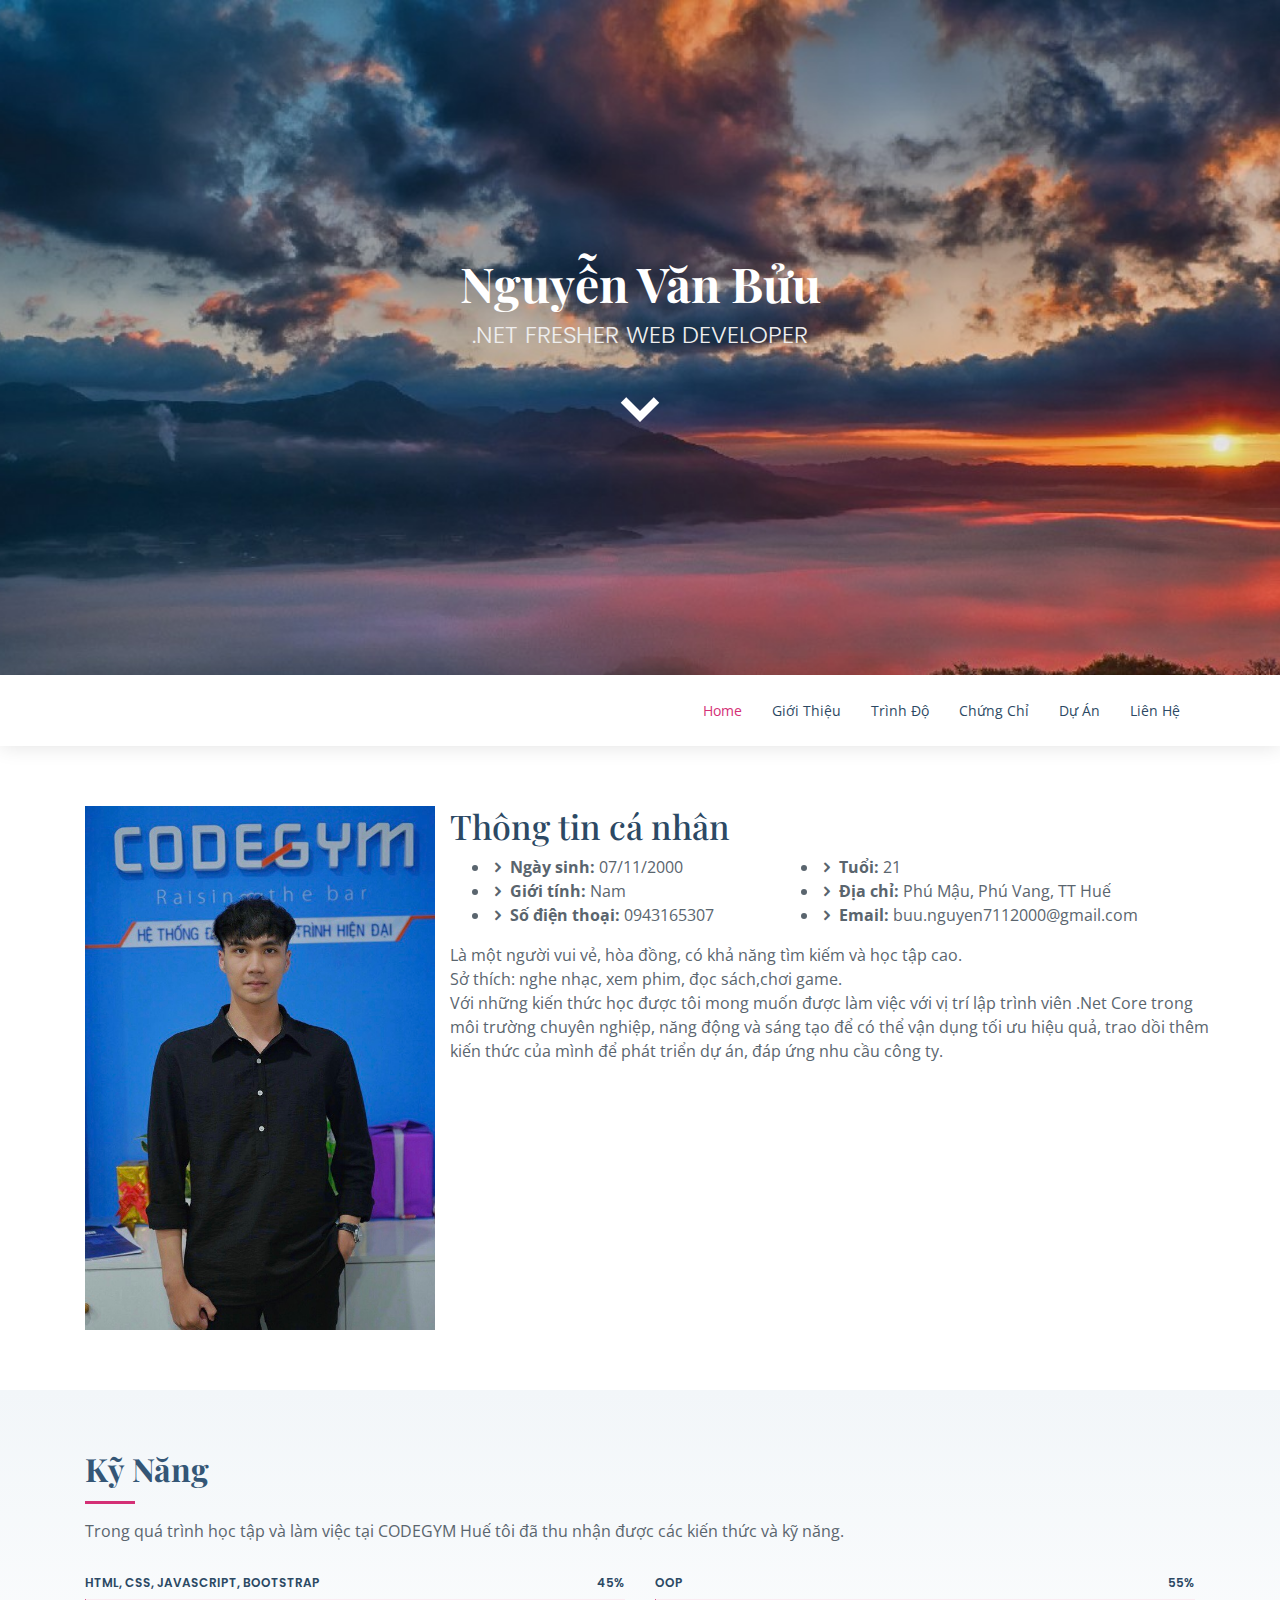
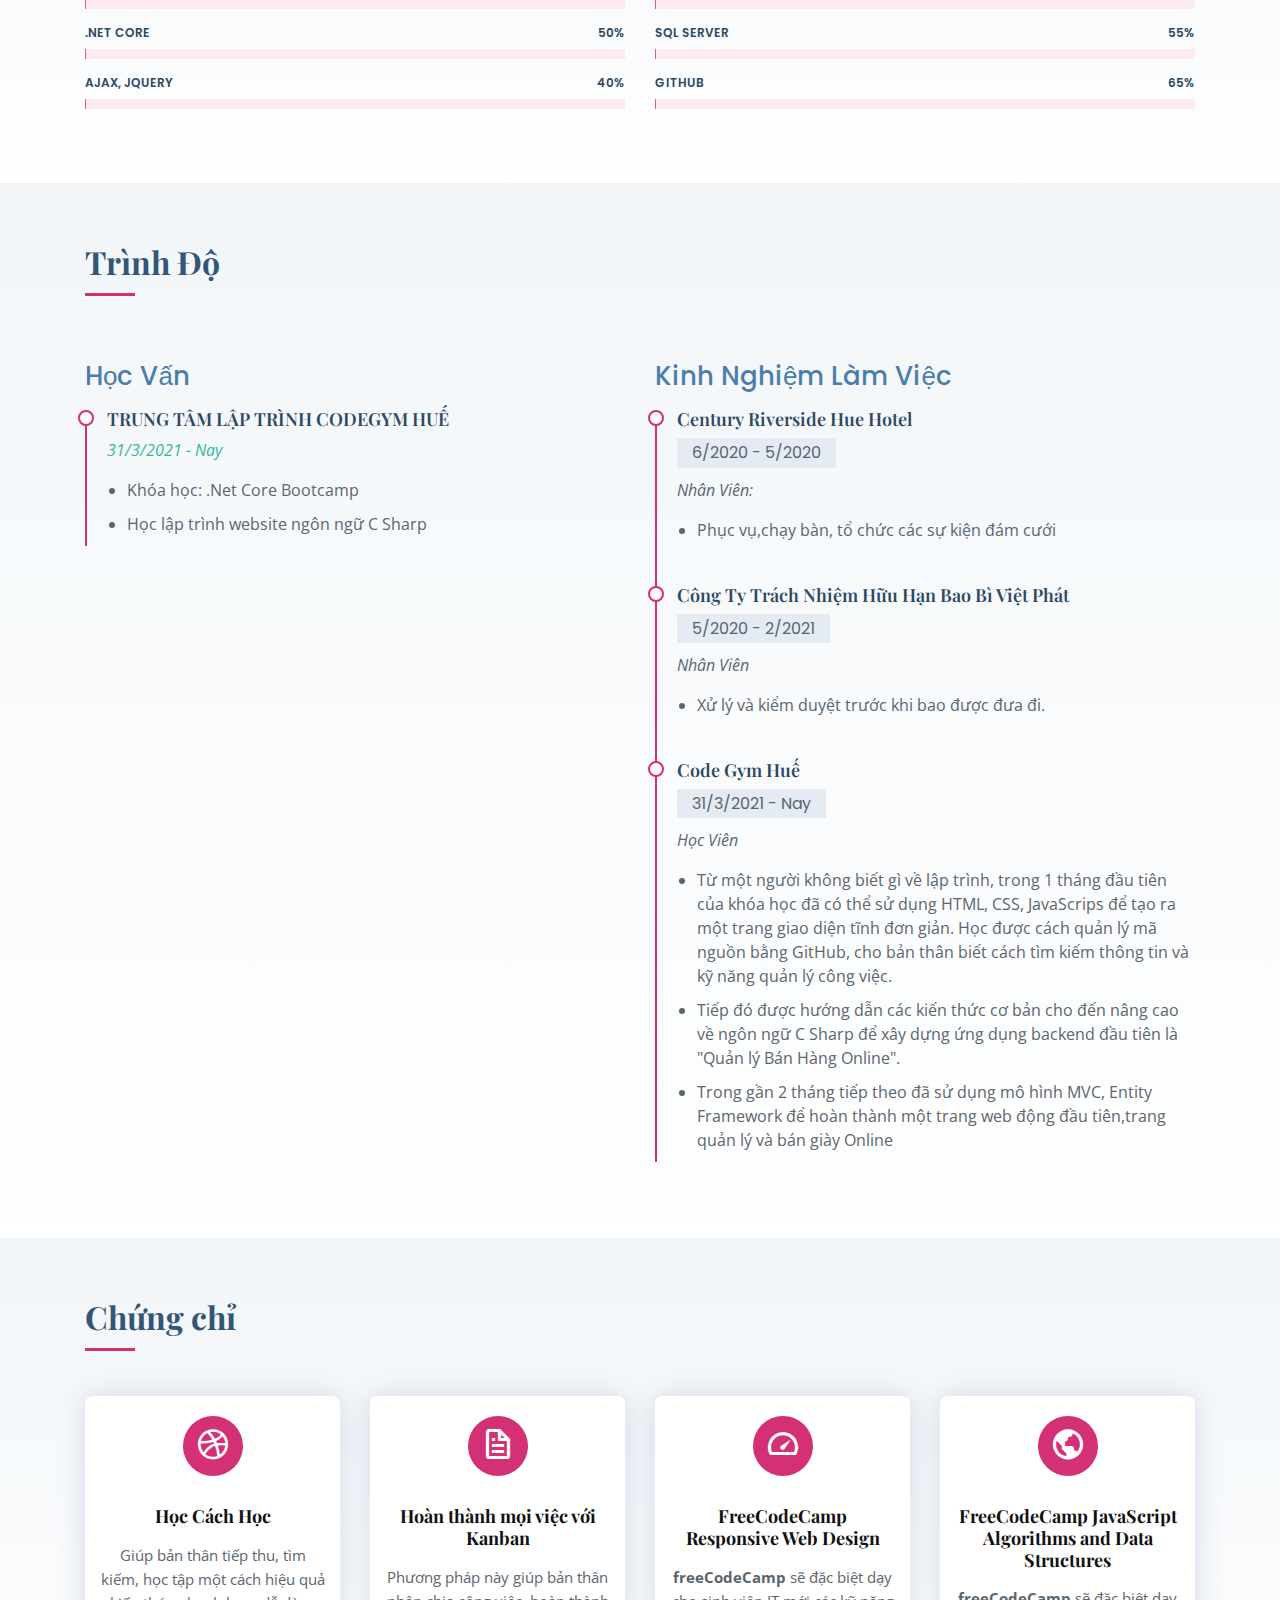
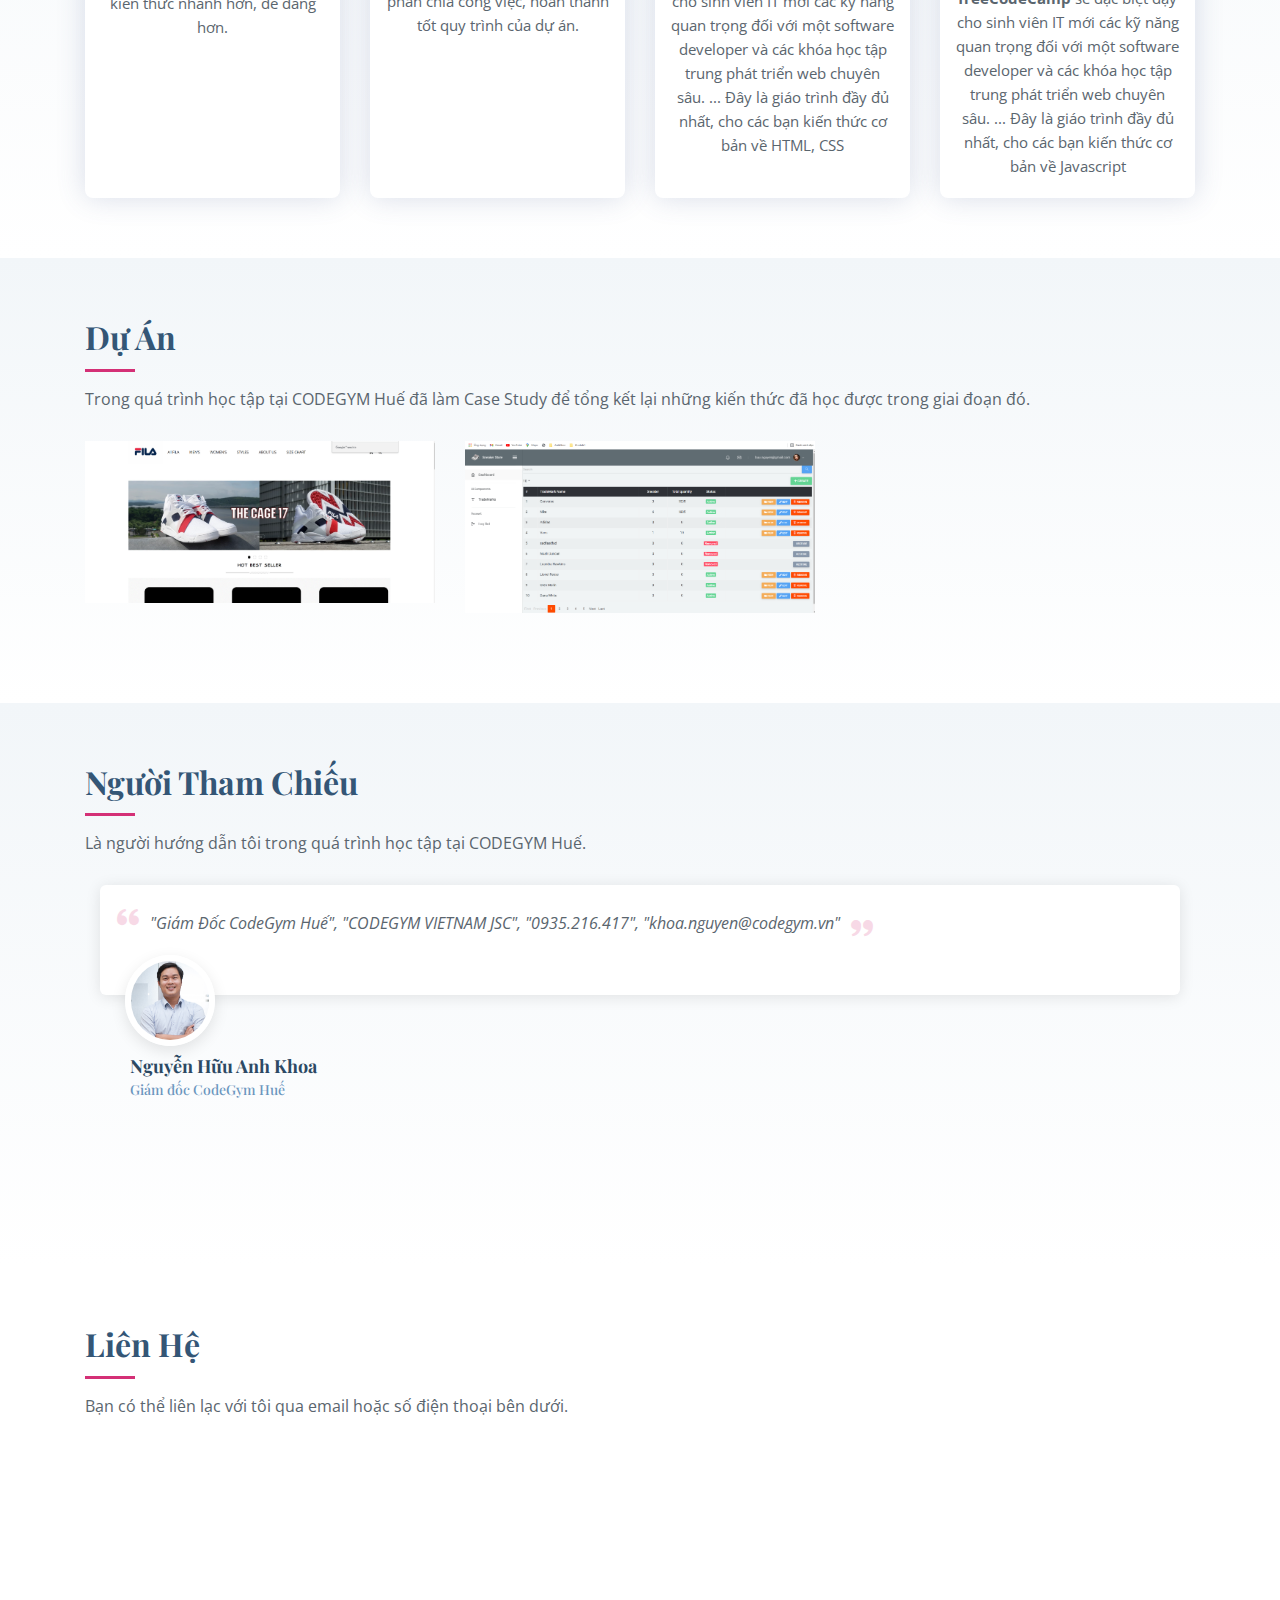
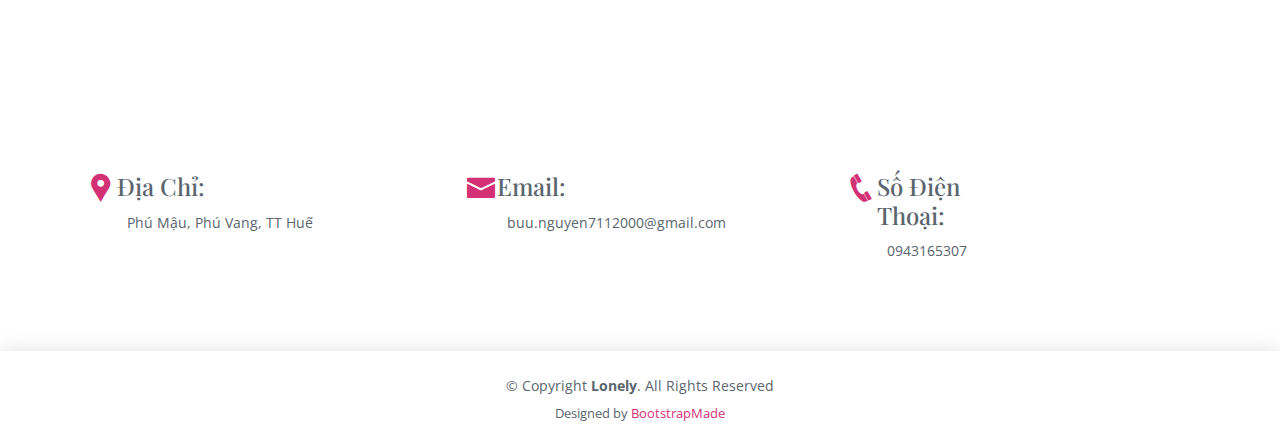
==== commit fc05d6ab: "upallll" ====
--- a/index.html
+++ b/index.html
@@ -341,7 +341,7 @@
               
               <i class="bx bxs-quote-alt-right quote-icon-right"></i>
             </p>
-            <img src="assets/img/testimonials/testimonials-1.jpg" class="testimonial-img" alt="">
+            <img src="assets/img/AnhKhoa.png" class="testimonial-img" alt="">
             <h3>Nguyễn Hữu Anh Khoa</h3>
             <h4>Giám đốc CodeGym Huế</h4>
           </div>  
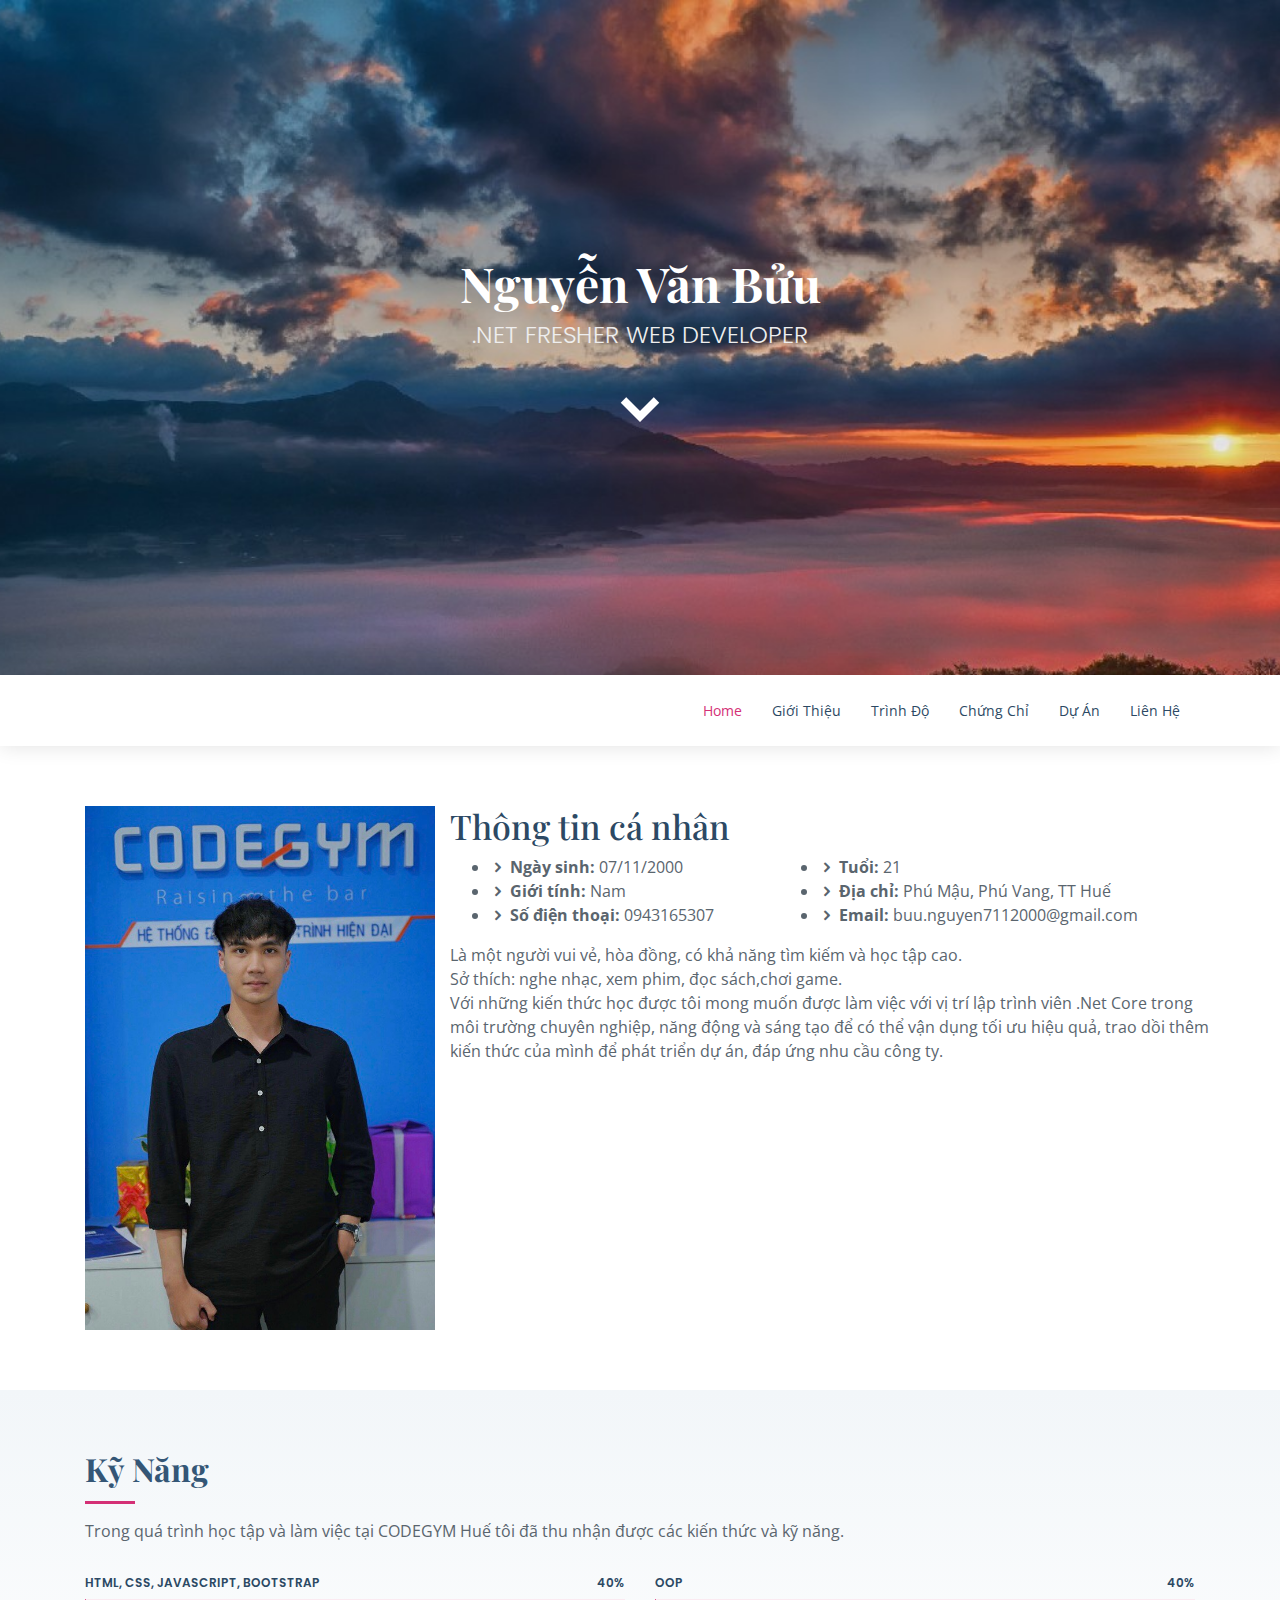
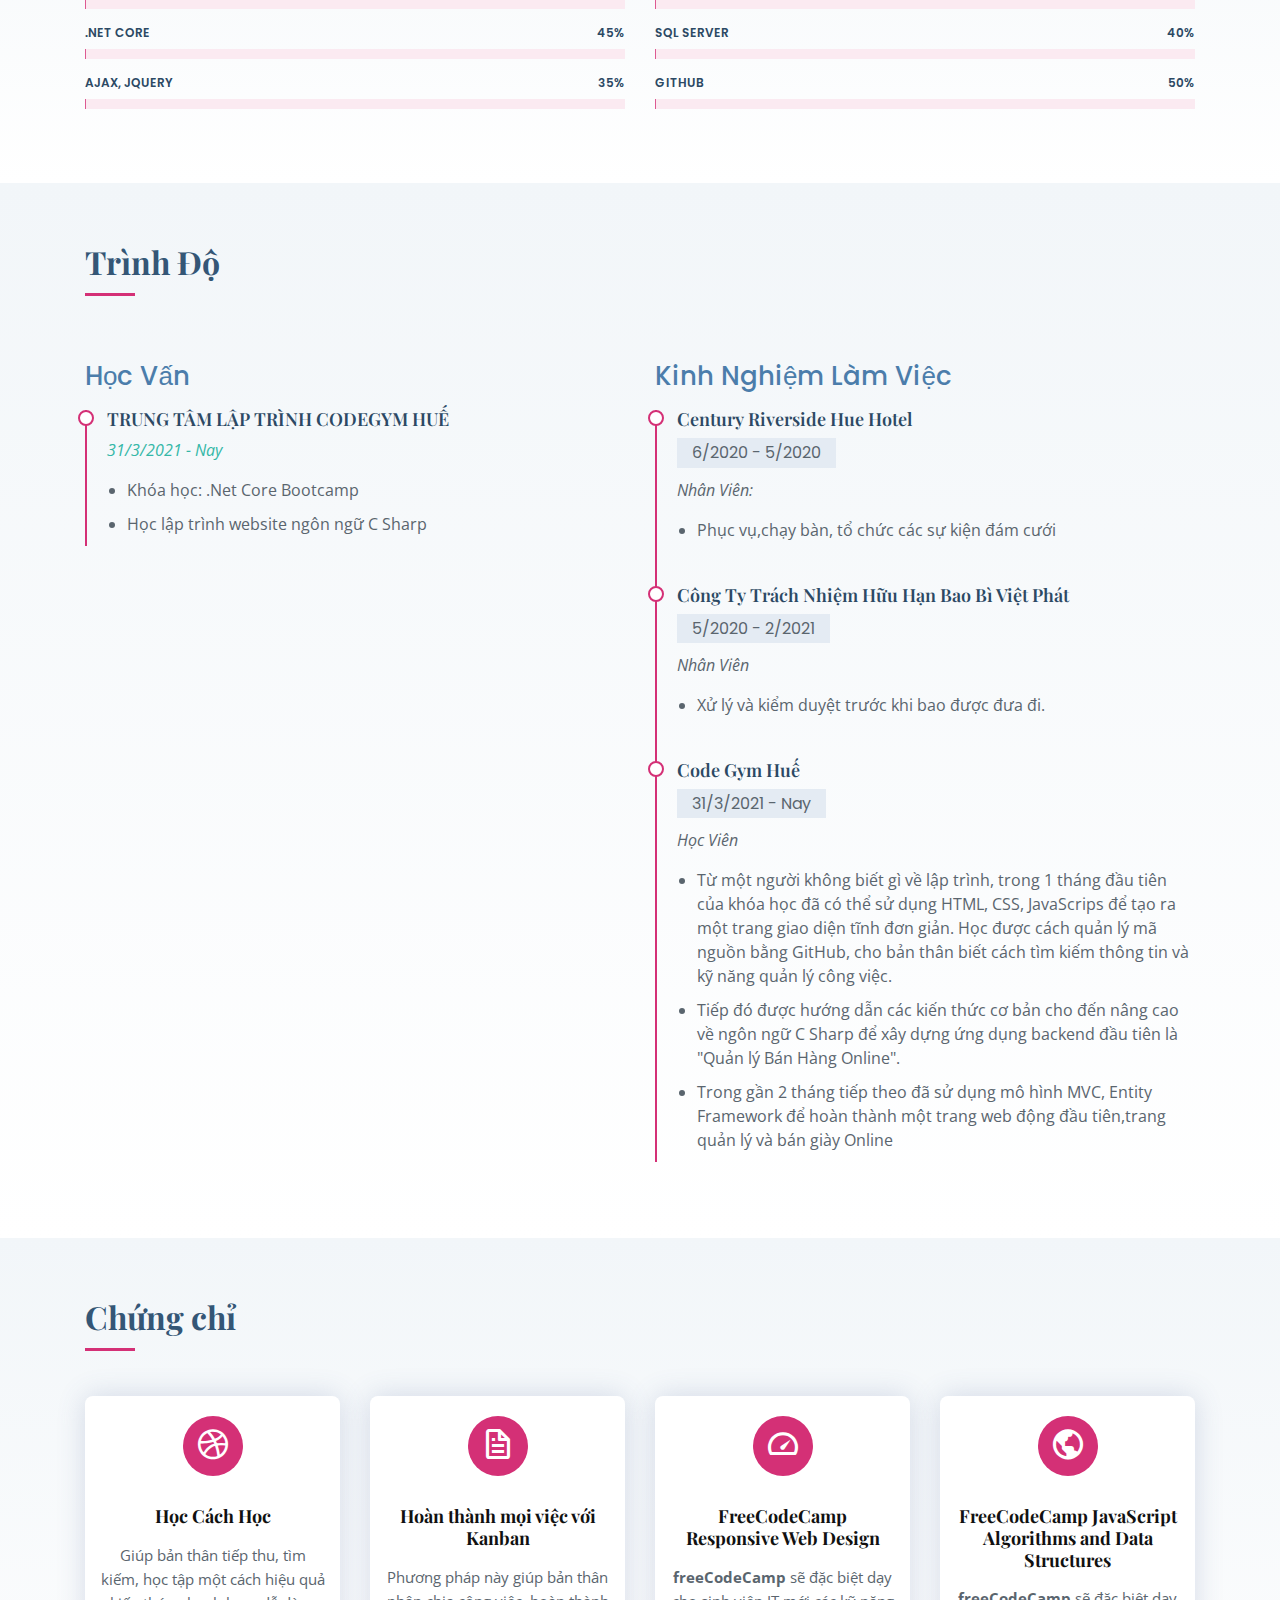
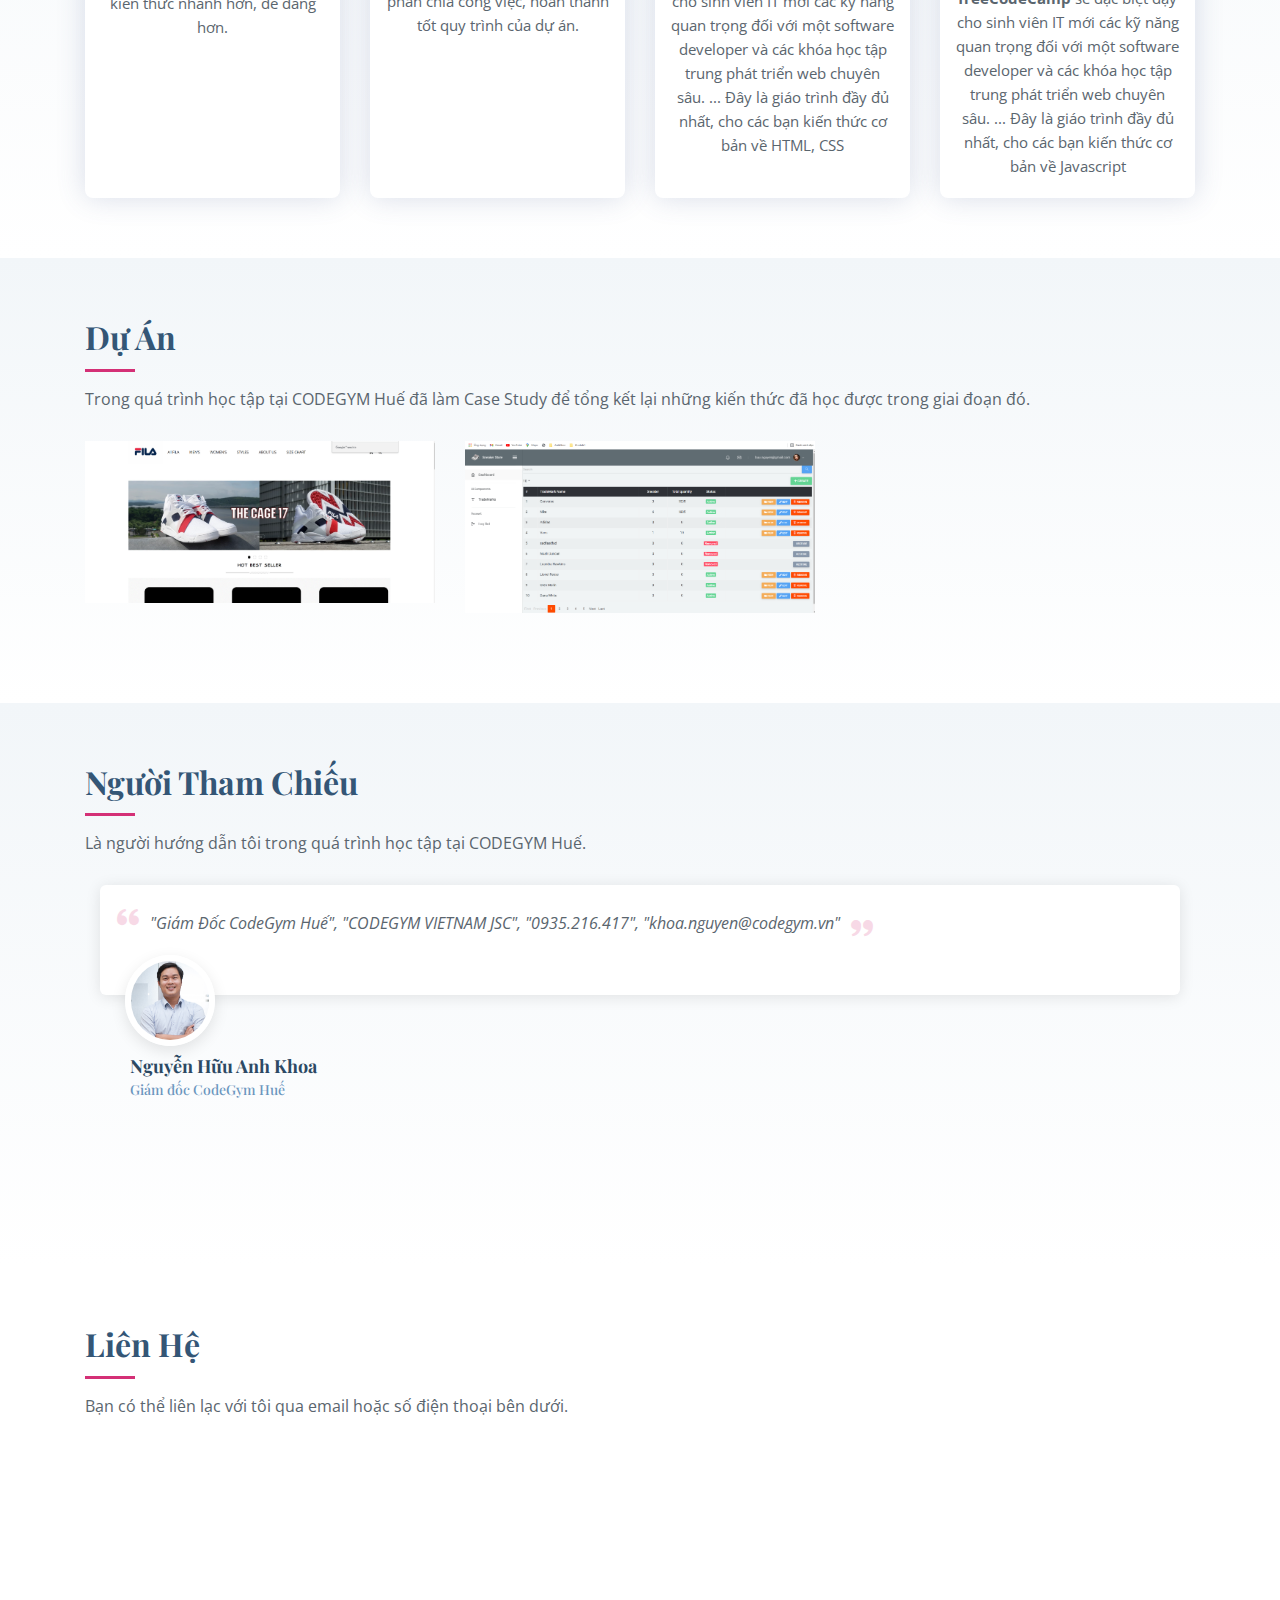
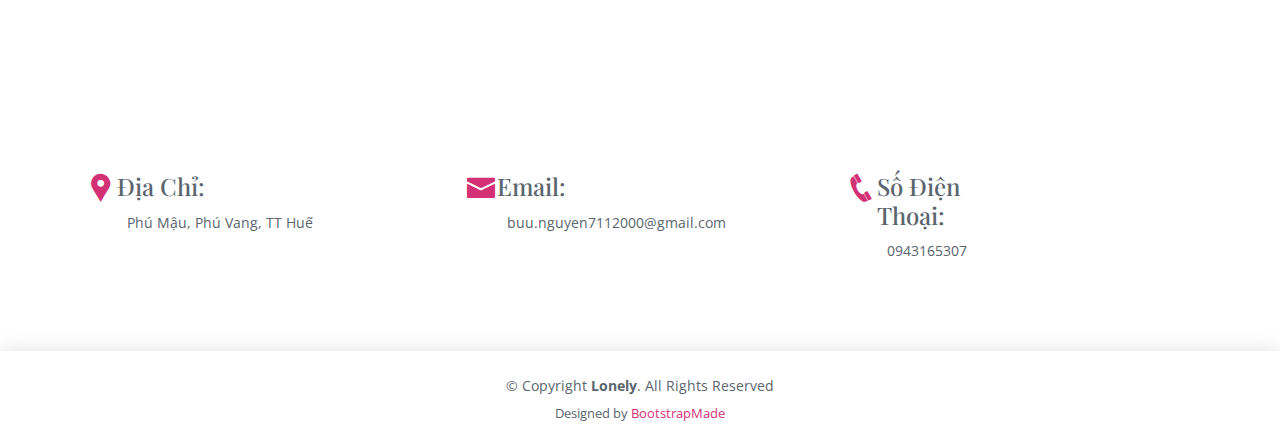
==== commit a6b43c3c: "hello" ====
--- a/index.html
+++ b/index.html
@@ -124,48 +124,48 @@
           <div class="col-lg-6">
 
             <div class="progress">
-              <span class="skill">HTML, CSS, JAVASCRIPT, BOOTSTRAP <i class="val">45%</i></span>
+              <span class="skill">HTML, CSS, JAVASCRIPT, BOOTSTRAP <i class="val">40%</i></span>
+              <div class="progress-bar-wrap">
+                <div class="progress-bar" role="progressbar" aria-valuenow="40" aria-valuemin="0" aria-valuemax="100"></div>
+              </div>
+            </div>
+
+            <div class="progress">
+              <span class="skill">.Net Core <i class="val">45%</i></span>
               <div class="progress-bar-wrap">
                 <div class="progress-bar" role="progressbar" aria-valuenow="45" aria-valuemin="0" aria-valuemax="100"></div>
               </div>
             </div>
 
             <div class="progress">
-              <span class="skill">.Net Core <i class="val">50%</i></span>
+              <span class="skill">AJAX, JQUERY <i class="val">35%</i></span>
+              <div class="progress-bar-wrap">
+                <div class="progress-bar" role="progressbar" aria-valuenow="35" aria-valuemin="0" aria-valuemax="100"></div>
+              </div>
+            </div>
+
+          </div>
+
+          <div class="col-lg-6">
+
+            <div class="progress">
+              <span class="skill">OOP <i class="val">40%</i></span>
+              <div class="progress-bar-wrap">
+                <div class="progress-bar" role="progressbar" aria-valuenow="40" aria-valuemin="0" aria-valuemax="100"></div>
+              </div>
+            </div>
+
+            <div class="progress">
+              <span class="skill">SQL Server <i class="val">40%</i></span>
+              <div class="progress-bar-wrap">
+                <div class="progress-bar" role="progressbar" aria-valuenow="40" aria-valuemin="0" aria-valuemax="100"></div>
+              </div>
+            </div>
+
+            <div class="progress">
+              <span class="skill">GitHub <i class="val">50%</i></span>
               <div class="progress-bar-wrap">
                 <div class="progress-bar" role="progressbar" aria-valuenow="50" aria-valuemin="0" aria-valuemax="100"></div>
-              </div>
-            </div>
-
-            <div class="progress">
-              <span class="skill">AJAX, JQUERY <i class="val">40%</i></span>
-              <div class="progress-bar-wrap">
-                <div class="progress-bar" role="progressbar" aria-valuenow="40" aria-valuemin="0" aria-valuemax="100"></div>
-              </div>
-            </div>
-
-          </div>
-
-          <div class="col-lg-6">
-
-            <div class="progress">
-              <span class="skill">OOP <i class="val">55%</i></span>
-              <div class="progress-bar-wrap">
-                <div class="progress-bar" role="progressbar" aria-valuenow="55" aria-valuemin="0" aria-valuemax="100"></div>
-              </div>
-            </div>
-
-            <div class="progress">
-              <span class="skill">SQL Server <i class="val">55%</i></span>
-              <div class="progress-bar-wrap">
-                <div class="progress-bar" role="progressbar" aria-valuenow="55" aria-valuemin="0" aria-valuemax="100"></div>
-              </div>
-            </div>
-
-            <div class="progress">
-              <span class="skill">GitHub <i class="val">65%</i></span>
-              <div class="progress-bar-wrap">
-                <div class="progress-bar" role="progressbar" aria-valuenow="65" aria-valuemin="0" aria-valuemax="100"></div>
               </div>
             </div>
 
@@ -304,7 +304,7 @@
                 <p>Module 1</p>
               </div>
               <div class="portfolio-links">
-                <a href="assets/img/portfolio/portfolio-1.jpg" data-gall="portfolioGallery" class="venobox" title="App 1"><i class="bx bx-plus"></i></a>
+                <a href="assets/img/1111.png" data-gall="portfolioGallery" class="venobox" title="App 1"><i class="bx bx-plus"></i></a>
                 <a href="portfolio-details.html" title="More Details"><i class="bx bx-link"></i></a>
               </div>
             </div>
@@ -318,7 +318,7 @@
                 <p>Module 3</p>
               </div>
               <div class="portfolio-links">
-                <a href="assets/img/portfolio/portfolio-2.jpg" data-gall="portfolioGallery" class="venobox" title="Web 3"><i class="bx bx-plus"></i></a>
+                <a href="assets/img/44444.png" data-gall="portfolioGallery" class="venobox" title="Web 3"><i class="bx bx-plus"></i></a>
                 <a href="portfolio-details2.html" title="More Details"><i class="bx bx-link"></i></a>
               </div>
             </div>
